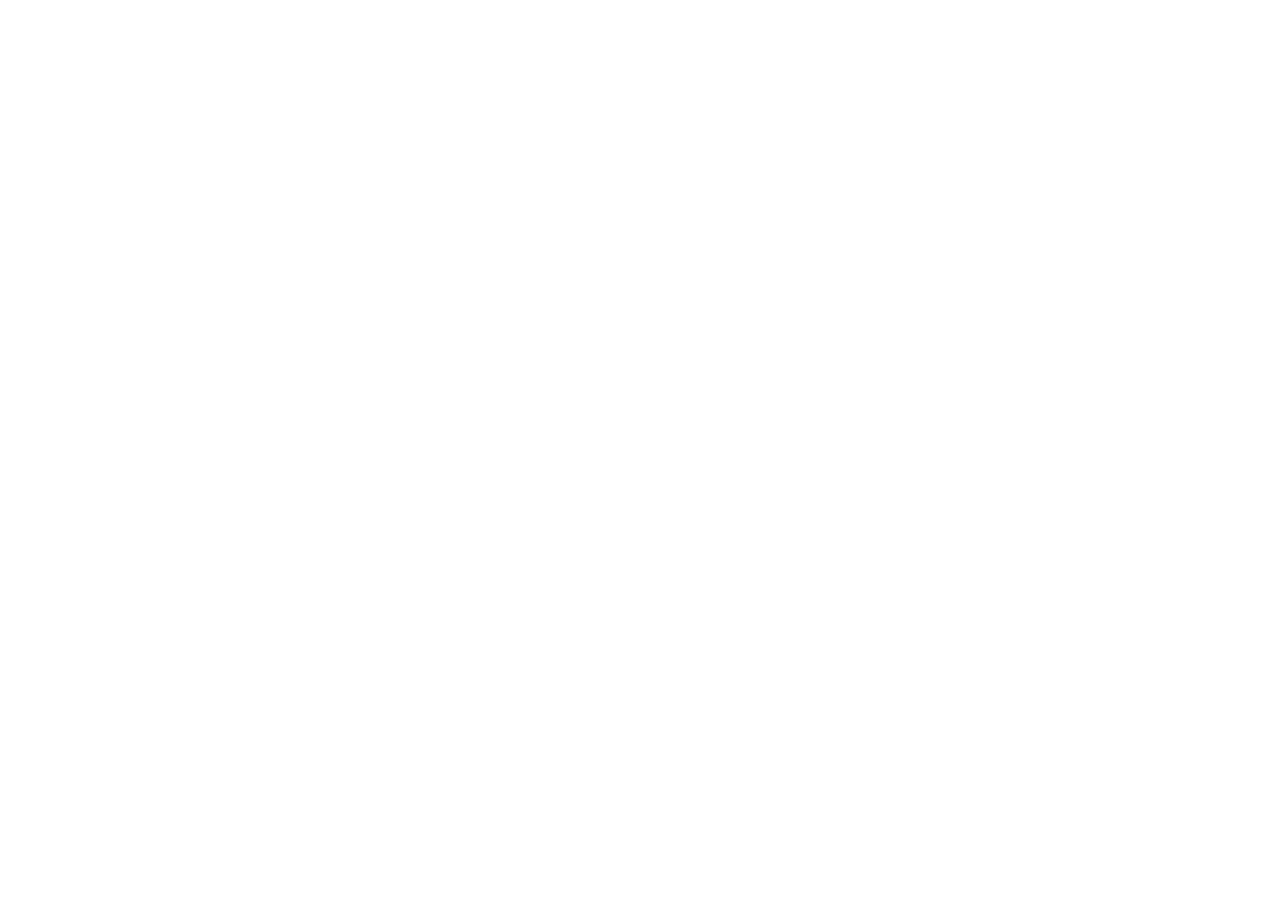
==== index.html @ 44c77409 "商品类型" ====
<!DOCTYPE html>
<html>

<head>
	<meta charset="UTF-8">
	<meta name="viewport" content="width=device-width, initial-scale=1.0">
	<meta http-equiv="X-UA-Compatible" content="ie=edge">
	<title>首页</title>
</head>

<body>
	
</body>
<script>

</script>

</html>
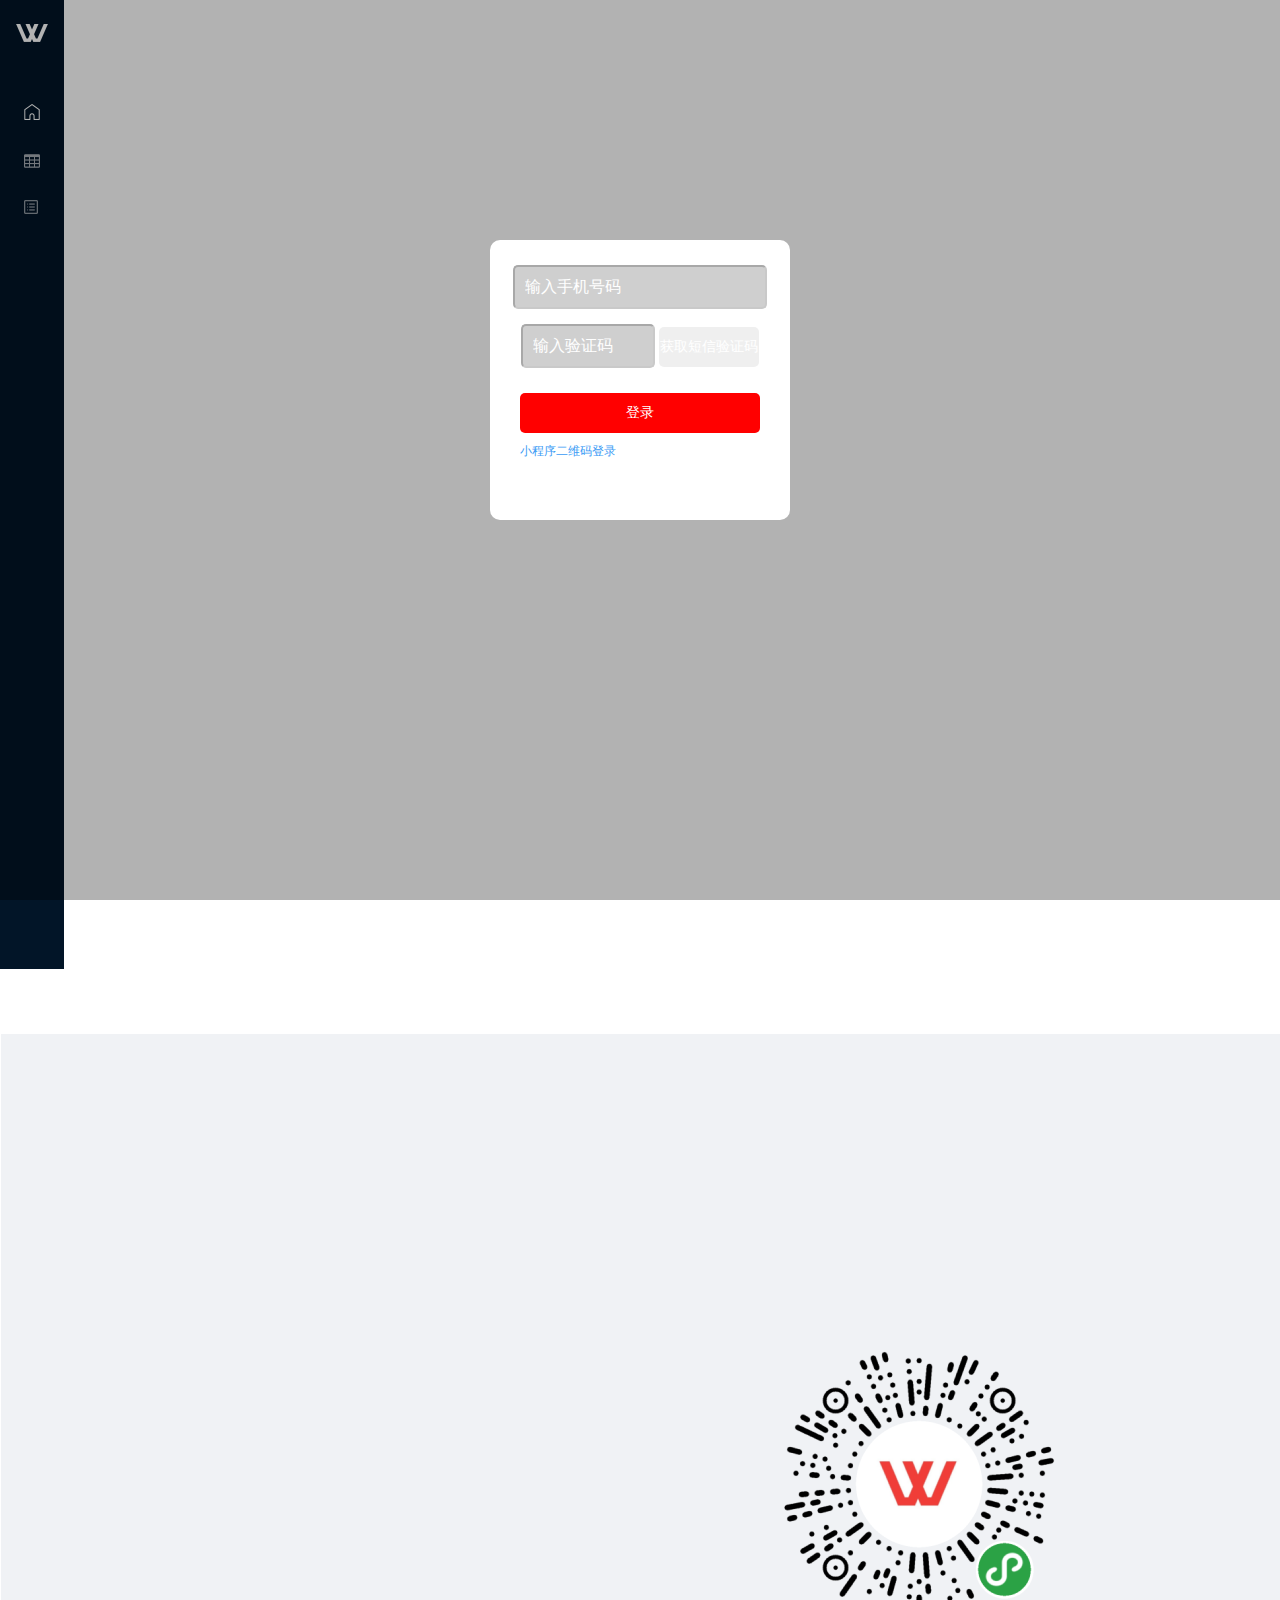
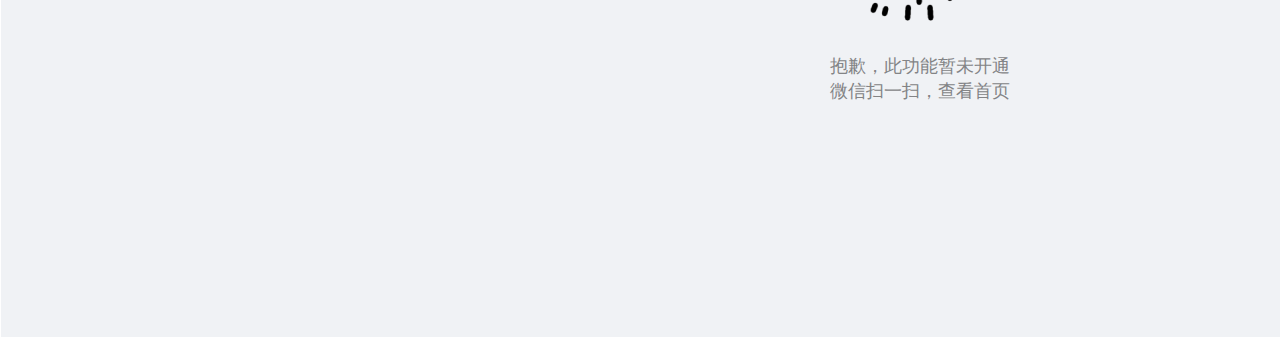
==== commit 9830b408: "pc" ====
--- a/index.html
+++ b/index.html
@@ -5,14 +5,96 @@
 	<meta charset="UTF-8">
 	<meta name="viewport" content="width=device-width, initial-scale=1.0">
 	<meta http-equiv="X-UA-Compatible" content="ie=edge">
-	<title>首页</title>
+	<title>登录</title>
+
+	<link rel="stylesheet" href="layui/css/layui.css" />
+	<link rel="stylesheet" href="css/Wshouye.css" />
+	<link rel="stylesheet" href="css/hone_login.css">
+
+
 </head>
 
 <body>
-	
+	<div class="Content">
+		<div class="pc_container">
+			<!-- 登录弹出 -->
+			<div class="pc_login_pop">
+				<!-- 手机号码登录 -->
+				<div class="pc_phone_login" id="phoneLogin">
+					<input class="pc_input" type="number" name="phone" placeholder="输入手机号码">
+					<text class="pc_red">手机号码有误，请重新输入。</text>
+					<input class="pc_input pc_input_code" type="number" name="phone"   placeholder="输入验证码">
+					<text></text>
+					<button class="pc_getcode" id="getCode">获取短信验证码</button>
+					<text class="pc_red">验证码有误，请重新输入。</text>
+					<button class="pc_login" id="login">登录</button>
+					<div class="pc_scan" id="scanCode" style="cursor: pointer">小程序二维码登录</div>
+				</div>
+				<!-- 小程序二维码登录 -->
+				<div class="pc_minicode_login" id="codeLogin">
+					<div id='qrcode'></div>
+					<text>请使用小程序中我的-扫一扫</text>
+					<!-- <img src="../img/erweima.png" alt="" style="width: 220px; height:220px"> -->
+				</div>
+			</div>
+		</div>
+		<!-- 进入登录遮罩 -->
+		<div class="zhezhao"></div>
+		<!--侧边栏开始-->
+		<div class="left_bar">
+			<img src="img/left_logo.png" class="left_logo" />
+			<img src="img/shouye.png" class="shouye" />
+			<img src="img/dingdan.png" class="dingdan" />
+			<img src="img/dingdanguanli.png" class="dingdanguanli">
+		</div>
+		<!-- 侧边栏结束 -->
+
+		<!-- 右侧主体开始 -->
+		<div class="zhuti">
+			<!-- 导航栏 -->
+			<div class="shouye_top">
+				<img src="img/shouyetouxiang.png" class="shouyetouxiang" style="width: 30px; height:30px;"/>
+				<div class="nicheng">用户昵称</div>
+				<div class="xiangxiazhankai"></div>
+
+			</div>
+			<!-- 主体 -->
+			<div class="shouyr_zhuti">
+				<img src="img/erweima.png" class="erweima" />
+				<div class="word1 word">抱歉，此功能暂未开通</div>
+				<div class="word2 word">微信扫一扫，查看首页</div>
+			</div>
+
+		</div>
+		<!-- 右边主体结束 -->
+		<!-- 悬浮框开始 -->
+		<div class="shouye_xuanfu">
+			<div class="shouye_show  show">
+				<p>&nbsp;&nbsp;&nbsp;&nbsp;首页</p>
+			</div>
+			<div class="dingdan_show  show">
+				<p>&nbsp;&nbsp;&nbsp;&nbsp;订单中心</p>
+			</div>
+			<div class="dingdanguanli_show  show">
+				<p>&nbsp;&nbsp;&nbsp;&nbsp;订单管理</p>
+			</div>
+		</div>
+		<!-- 悬浮框结束 -->
+		<!-- 退出登录开始-->
+		<div class="login_out">
+			<img src="img/loginout.png" class="pic_login_out">
+			<p id="login_out">退出账号</p>
+			<div id="sanjiao"></div>
+		</div>
+		<!-- 退出登录结束 -->
+	</div>
 </body>
-<script>
+<script src="bootstrap/js/jquery.min.js"></script>
+<script src="jquery.min.js"></script>
+<script src="js/Wshouye.js"></script>
 
-</script>
-
+<script src="js/hone_login.js"></script>
+<script src="js/qrcode.js"></script>
+<script src="js/login_out.js"></script>
+<script src="js/jQuery.md5(1).js"></script>
 </html>--- a/layui/css/layui.css
+++ b/layui/css/layui.css
@@ -0,0 +1,2 @@
+/** layui-v2.5.4 MIT License By https://www.layui.com */
+ .layui-inline,img{display:inline-block;vertical-align:middle}h1,h2,h3,h4,h5,h6{font-weight:400}.layui-edge,.layui-header,.layui-inline,.layui-main{position:relative}.layui-body,.layui-edge,.layui-elip{overflow:hidden}.layui-btn,.layui-edge,.layui-inline,img{vertical-align:middle}.layui-btn,.layui-disabled,.layui-icon,.layui-unselect{-moz-user-select:none;-webkit-user-select:none;-ms-user-select:none}.layui-elip,.layui-form-checkbox span,.layui-form-pane .layui-form-label{text-overflow:ellipsis;white-space:nowrap}.layui-breadcrumb,.layui-tree-btnGroup{visibility:hidden}blockquote,body,button,dd,div,dl,dt,form,h1,h2,h3,h4,h5,h6,input,li,ol,p,pre,td,textarea,th,ul{margin:0;padding:0;-webkit-tap-highlight-color:rgba(0,0,0,0)}a:active,a:hover{outline:0}img{border:none}li{list-style:none}table{border-collapse:collapse;border-spacing:0}h4,h5,h6{font-size:100%}button,input,optgroup,option,select,textarea{font-family:inherit;font-size:inherit;font-style:inherit;font-weight:inherit;outline:0}pre{white-space:pre-wrap;white-space:-moz-pre-wrap;white-space:-pre-wrap;white-space:-o-pre-wrap;word-wrap:break-word}body{line-height:24px;font:14px Helvetica Neue,Helvetica,PingFang SC,Tahoma,Arial,sans-serif}hr{height:1px;margin:10px 0;border:0;clear:both}a{color:#333;text-decoration:none}a:hover{color:#777}a cite{font-style:normal;*cursor:pointer}.layui-border-box,.layui-border-box *{box-sizing:border-box}.layui-box,.layui-box *{box-sizing:content-box}.layui-clear{clear:both;*zoom:1}.layui-clear:after{content:'\20';clear:both;*zoom:1;display:block;height:0}.layui-inline{*display:inline;*zoom:1}.layui-edge{display:inline-block;width:0;height:0;border-width:6px;border-style:dashed;border-color:transparent}.layui-edge-top{top:-4px;border-bottom-color:#999;border-bottom-style:solid}.layui-edge-right{border-left-color:#999;border-left-style:solid}.layui-edge-bottom{top:2px;border-top-color:#999;border-top-style:solid}.layui-edge-left{border-right-color:#999;border-right-style:solid}.layui-disabled,.layui-disabled:hover{color:#d2d2d2!important;cursor:not-allowed!important}.layui-circle{border-radius:100%}.layui-show{display:block!important}.layui-hide{display:none!important}@font-face{font-family:layui-icon;src:url(../font/iconfont.eot?v=250);src:url(../font/iconfont.eot?v=250#iefix) format('embedded-opentype'),url(../font/iconfont.woff2?v=250) format('woff2'),url(../font/iconfont.woff?v=250) format('woff'),url(../font/iconfont.ttf?v=250) format('truetype'),url(../font/iconfont.svg?v=250#layui-icon) format('svg')}.layui-icon{font-family:layui-icon!important;font-size:16px;font-style:normal;-webkit-font-smoothing:antialiased;-moz-osx-font-smoothing:grayscale}.layui-icon-reply-fill:before{content:"\e611"}.layui-icon-set-fill:before{content:"\e614"}.layui-icon-menu-fill:before{content:"\e60f"}.layui-icon-search:before{content:"\e615"}.layui-icon-share:before{content:"\e641"}.layui-icon-set-sm:before{content:"\e620"}.layui-icon-engine:before{content:"\e628"}.layui-icon-close:before{content:"\1006"}.layui-icon-close-fill:before{content:"\1007"}.layui-icon-chart-screen:before{content:"\e629"}.layui-icon-star:before{content:"\e600"}.layui-icon-circle-dot:before{content:"\e617"}.layui-icon-chat:before{content:"\e606"}.layui-icon-release:before{content:"\e609"}.layui-icon-list:before{content:"\e60a"}.layui-icon-chart:before{content:"\e62c"}.layui-icon-ok-circle:before{content:"\1005"}.layui-icon-layim-theme:before{content:"\e61b"}.layui-icon-table:before{content:"\e62d"}.layui-icon-right:before{content:"\e602"}.layui-icon-left:before{content:"\e603"}.layui-icon-cart-simple:before{content:"\e698"}.layui-icon-face-cry:before{content:"\e69c"}.layui-icon-face-smile:before{content:"\e6af"}.layui-icon-survey:before{content:"\e6b2"}.layui-icon-tree:before{content:"\e62e"}.layui-icon-upload-circle:before{content:"\e62f"}.layui-icon-add-circle:before{content:"\e61f"}.layui-icon-download-circle:before{content:"\e601"}.layui-icon-templeate-1:before{content:"\e630"}.layui-icon-util:before{content:"\e631"}.layui-icon-face-surprised:before{content:"\e664"}.layui-icon-edit:before{content:"\e642"}.layui-icon-speaker:before{content:"\e645"}.layui-icon-down:before{content:"\e61a"}.layui-icon-file:before{content:"\e621"}.layui-icon-layouts:before{content:"\e632"}.layui-icon-rate-half:before{content:"\e6c9"}.layui-icon-add-circle-fine:before{content:"\e608"}.layui-icon-prev-circle:before{content:"\e633"}.layui-icon-read:before{content:"\e705"}.layui-icon-404:before{content:"\e61c"}.layui-icon-carousel:before{content:"\e634"}.layui-icon-help:before{content:"\e607"}.layui-icon-code-circle:before{content:"\e635"}.layui-icon-water:before{content:"\e636"}.layui-icon-username:before{content:"\e66f"}.layui-icon-find-fill:before{content:"\e670"}.layui-icon-about:before{content:"\e60b"}.layui-icon-location:before{content:"\e715"}.layui-icon-up:before{content:"\e619"}.layui-icon-pause:before{content:"\e651"}.layui-icon-date:before{content:"\e637"}.layui-icon-layim-uploadfile:before{content:"\e61d"}.layui-icon-delete:before{content:"\e640"}.layui-icon-play:before{content:"\e652"}.layui-icon-top:before{content:"\e604"}.layui-icon-friends:before{content:"\e612"}.layui-icon-refresh-3:before{content:"\e9aa"}.layui-icon-ok:before{content:"\e605"}.layui-icon-layer:before{content:"\e638"}.layui-icon-face-smile-fine:before{content:"\e60c"}.layui-icon-dollar:before{content:"\e659"}.layui-icon-group:before{content:"\e613"}.layui-icon-layim-download:before{content:"\e61e"}.layui-icon-picture-fine:before{content:"\e60d"}.layui-icon-link:before{content:"\e64c"}.layui-icon-diamond:before{content:"\e735"}.layui-icon-log:before{content:"\e60e"}.layui-icon-rate-solid:before{content:"\e67a"}.layui-icon-fonts-del:before{content:"\e64f"}.layui-icon-unlink:before{content:"\e64d"}.layui-icon-fonts-clear:before{content:"\e639"}.layui-icon-triangle-r:before{content:"\e623"}.layui-icon-circle:before{content:"\e63f"}.layui-icon-radio:before{content:"\e643"}.layui-icon-align-center:before{content:"\e647"}.layui-icon-align-right:before{content:"\e648"}.layui-icon-align-left:before{content:"\e649"}.layui-icon-loading-1:before{content:"\e63e"}.layui-icon-return:before{content:"\e65c"}.layui-icon-fonts-strong:before{content:"\e62b"}.layui-icon-upload:before{content:"\e67c"}.layui-icon-dialogue:before{content:"\e63a"}.layui-icon-video:before{content:"\e6ed"}.layui-icon-headset:before{content:"\e6fc"}.layui-icon-cellphone-fine:before{content:"\e63b"}.layui-icon-add-1:before{content:"\e654"}.layui-icon-face-smile-b:before{content:"\e650"}.layui-icon-fonts-html:before{content:"\e64b"}.layui-icon-form:before{content:"\e63c"}.layui-icon-cart:before{content:"\e657"}.layui-icon-camera-fill:before{content:"\e65d"}.layui-icon-tabs:before{content:"\e62a"}.layui-icon-fonts-code:before{content:"\e64e"}.layui-icon-fire:before{content:"\e756"}.layui-icon-set:before{content:"\e716"}.layui-icon-fonts-u:before{content:"\e646"}.layui-icon-triangle-d:before{content:"\e625"}.layui-icon-tips:before{content:"\e702"}.layui-icon-picture:before{content:"\e64a"}.layui-icon-more-vertical:before{content:"\e671"}.layui-icon-flag:before{content:"\e66c"}.layui-icon-loading:before{content:"\e63d"}.layui-icon-fonts-i:before{content:"\e644"}.layui-icon-refresh-1:before{content:"\e666"}.layui-icon-rmb:before{content:"\e65e"}.layui-icon-home:before{content:"\e68e"}.layui-icon-user:before{content:"\e770"}.layui-icon-notice:before{content:"\e667"}.layui-icon-login-weibo:before{content:"\e675"}.layui-icon-voice:before{content:"\e688"}.layui-icon-upload-drag:before{content:"\e681"}.layui-icon-login-qq:before{content:"\e676"}.layui-icon-snowflake:before{content:"\e6b1"}.layui-icon-file-b:before{content:"\e655"}.layui-icon-template:before{content:"\e663"}.layui-icon-auz:before{content:"\e672"}.layui-icon-console:before{content:"\e665"}.layui-icon-app:before{content:"\e653"}.layui-icon-prev:before{content:"\e65a"}.layui-icon-website:before{content:"\e7ae"}.layui-icon-next:before{content:"\e65b"}.layui-icon-component:before{content:"\e857"}.layui-icon-more:before{content:"\e65f"}.layui-icon-login-wechat:before{content:"\e677"}.layui-icon-shrink-right:before{content:"\e668"}.layui-icon-spread-left:before{content:"\e66b"}.layui-icon-camera:before{content:"\e660"}.layui-icon-note:before{content:"\e66e"}.layui-icon-refresh:before{content:"\e669"}.layui-icon-female:before{content:"\e661"}.layui-icon-male:before{content:"\e662"}.layui-icon-password:before{content:"\e673"}.layui-icon-senior:before{content:"\e674"}.layui-icon-theme:before{content:"\e66a"}.layui-icon-tread:before{content:"\e6c5"}.layui-icon-praise:before{content:"\e6c6"}.layui-icon-star-fill:before{content:"\e658"}.layui-icon-rate:before{content:"\e67b"}.layui-icon-template-1:before{content:"\e656"}.layui-icon-vercode:before{content:"\e679"}.layui-icon-cellphone:before{content:"\e678"}.layui-icon-screen-full:before{content:"\e622"}.layui-icon-screen-restore:before{content:"\e758"}.layui-icon-cols:before{content:"\e610"}.layui-icon-export:before{content:"\e67d"}.layui-icon-print:before{content:"\e66d"}.layui-icon-slider:before{content:"\e714"}.layui-icon-addition:before{content:"\e624"}.layui-icon-subtraction:before{content:"\e67e"}.layui-icon-service:before{content:"\e626"}.layui-icon-transfer:before{content:"\e691"}.layui-main{width:1140px;margin:0 auto}.layui-header{z-index:1000;height:60px}.layui-header a:hover{transition:all .5s;-webkit-transition:all .5s}.layui-side{position:fixed;left:0;top:0;bottom:0;z-index:999;width:200px;overflow-x:hidden}.layui-side-scroll{position:relative;width:220px;height:100%;overflow-x:hidden}.layui-body{position:absolute;left:200px;right:0;top:0;bottom:0;z-index:998;width:auto;overflow-y:auto;box-sizing:border-box}.layui-layout-body{overflow:hidden}.layui-layout-admin .layui-header{background-color:#23262E}.layui-layout-admin .layui-side{top:60px;width:200px;overflow-x:hidden}.layui-layout-admin .layui-body{position:fixed;top:60px;bottom:44px}.layui-layout-admin .layui-main{width:auto;margin:0 15px}.layui-layout-admin .layui-footer{position:fixed;left:200px;right:0;bottom:0;height:44px;line-height:44px;padding:0 15px;background-color:#eee}.layui-layout-admin .layui-logo{position:absolute;left:0;top:0;width:200px;height:100%;line-height:60px;text-align:center;color:#009688;font-size:16px}.layui-layout-admin .layui-header .layui-nav{background:0 0}.layui-layout-left{position:absolute!important;left:200px;top:0}.layui-layout-right{position:absolute!important;right:0;top:0}.layui-container{position:relative;margin:0 auto;padding:0 15px;box-sizing:border-box}.layui-fluid{position:relative;margin:0 auto;padding:0 15px}.layui-row:after,.layui-row:before{content:'';display:block;clear:both}.layui-col-lg1,.layui-col-lg10,.layui-col-lg11,.layui-col-lg12,.layui-col-lg2,.layui-col-lg3,.layui-col-lg4,.layui-col-lg5,.layui-col-lg6,.layui-col-lg7,.layui-col-lg8,.layui-col-lg9,.layui-col-md1,.layui-col-md10,.layui-col-md11,.layui-col-md12,.layui-col-md2,.layui-col-md3,.layui-col-md4,.layui-col-md5,.layui-col-md6,.layui-col-md7,.layui-col-md8,.layui-col-md9,.layui-col-sm1,.layui-col-sm10,.layui-col-sm11,.layui-col-sm12,.layui-col-sm2,.layui-col-sm3,.layui-col-sm4,.layui-col-sm5,.layui-col-sm6,.layui-col-sm7,.layui-col-sm8,.layui-col-sm9,.layui-col-xs1,.layui-col-xs10,.layui-col-xs11,.layui-col-xs12,.layui-col-xs2,.layui-col-xs3,.layui-col-xs4,.layui-col-xs5,.layui-col-xs6,.layui-col-xs7,.layui-col-xs8,.layui-col-xs9{position:relative;display:block;box-sizing:border-box}.layui-col-xs1,.layui-col-xs10,.layui-col-xs11,.layui-col-xs12,.layui-col-xs2,.layui-col-xs3,.layui-col-xs4,.layui-col-xs5,.layui-col-xs6,.layui-col-xs7,.layui-col-xs8,.layui-col-xs9{float:left}.layui-col-xs1{width:8.33333333%}.layui-col-xs2{width:16.66666667%}.layui-col-xs3{width:25%}.layui-col-xs4{width:33.33333333%}.layui-col-xs5{width:41.66666667%}.layui-col-xs6{width:50%}.layui-col-xs7{width:58.33333333%}.layui-col-xs8{width:66.66666667%}.layui-col-xs9{width:75%}.layui-col-xs10{width:83.33333333%}.layui-col-xs11{width:91.66666667%}.layui-col-xs12{width:100%}.layui-col-xs-offset1{margin-left:8.33333333%}.layui-col-xs-offset2{margin-left:16.66666667%}.layui-col-xs-offset3{margin-left:25%}.layui-col-xs-offset4{margin-left:33.33333333%}.layui-col-xs-offset5{margin-left:41.66666667%}.layui-col-xs-offset6{margin-left:50%}.layui-col-xs-offset7{margin-left:58.33333333%}.layui-col-xs-offset8{margin-left:66.66666667%}.layui-col-xs-offset9{margin-left:75%}.layui-col-xs-offset10{margin-left:83.33333333%}.layui-col-xs-offset11{margin-left:91.66666667%}.layui-col-xs-offset12{margin-left:100%}@media screen and (max-width:768px){.layui-hide-xs{display:none!important}.layui-show-xs-block{display:block!important}.layui-show-xs-inline{display:inline!important}.layui-show-xs-inline-block{display:inline-block!important}}@media screen and (min-width:768px){.layui-container{width:750px}.layui-hide-sm{display:none!important}.layui-show-sm-block{display:block!important}.layui-show-sm-inline{display:inline!important}.layui-show-sm-inline-block{display:inline-block!important}.layui-col-sm1,.layui-col-sm10,.layui-col-sm11,.layui-col-sm12,.layui-col-sm2,.layui-col-sm3,.layui-col-sm4,.layui-col-sm5,.layui-col-sm6,.layui-col-sm7,.layui-col-sm8,.layui-col-sm9{float:left}.layui-col-sm1{width:8.33333333%}.layui-col-sm2{width:16.66666667%}.layui-col-sm3{width:25%}.layui-col-sm4{width:33.33333333%}.layui-col-sm5{width:41.66666667%}.layui-col-sm6{width:50%}.layui-col-sm7{width:58.33333333%}.layui-col-sm8{width:66.66666667%}.layui-col-sm9{width:75%}.layui-col-sm10{width:83.33333333%}.layui-col-sm11{width:91.66666667%}.layui-col-sm12{width:100%}.layui-col-sm-offset1{margin-left:8.33333333%}.layui-col-sm-offset2{margin-left:16.66666667%}.layui-col-sm-offset3{margin-left:25%}.layui-col-sm-offset4{margin-left:33.33333333%}.layui-col-sm-offset5{margin-left:41.66666667%}.layui-col-sm-offset6{margin-left:50%}.layui-col-sm-offset7{margin-left:58.33333333%}.layui-col-sm-offset8{margin-left:66.66666667%}.layui-col-sm-offset9{margin-left:75%}.layui-col-sm-offset10{margin-left:83.33333333%}.layui-col-sm-offset11{margin-left:91.66666667%}.layui-col-sm-offset12{margin-left:100%}}@media screen and (min-width:992px){.layui-container{width:970px}.layui-hide-md{display:none!important}.layui-show-md-block{display:block!important}.layui-show-md-inline{display:inline!important}.layui-show-md-inline-block{display:inline-block!important}.layui-col-md1,.layui-col-md10,.layui-col-md11,.layui-col-md12,.layui-col-md2,.layui-col-md3,.layui-col-md4,.layui-col-md5,.layui-col-md6,.layui-col-md7,.layui-col-md8,.layui-col-md9{float:left}.layui-col-md1{width:8.33333333%}.layui-col-md2{width:16.66666667%}.layui-col-md3{width:25%}.layui-col-md4{width:33.33333333%}.layui-col-md5{width:41.66666667%}.layui-col-md6{width:50%}.layui-col-md7{width:58.33333333%}.layui-col-md8{width:66.66666667%}.layui-col-md9{width:75%}.layui-col-md10{width:83.33333333%}.layui-col-md11{width:91.66666667%}.layui-col-md12{width:100%}.layui-col-md-offset1{margin-left:8.33333333%}.layui-col-md-offset2{margin-left:16.66666667%}.layui-col-md-offset3{margin-left:25%}.layui-col-md-offset4{margin-left:33.33333333%}.layui-col-md-offset5{margin-left:41.66666667%}.layui-col-md-offset6{margin-left:50%}.layui-col-md-offset7{margin-left:58.33333333%}.layui-col-md-offset8{margin-left:66.66666667%}.layui-col-md-offset9{margin-left:75%}.layui-col-md-offset10{margin-left:83.33333333%}.layui-col-md-offset11{margin-left:91.66666667%}.layui-col-md-offset12{margin-left:100%}}@media screen and (min-width:1200px){.layui-container{width:1170px}.layui-hide-lg{display:none!important}.layui-show-lg-block{display:block!important}.layui-show-lg-inline{display:inline!important}.layui-show-lg-inline-block{display:inline-block!important}.layui-col-lg1,.layui-col-lg10,.layui-col-lg11,.layui-col-lg12,.layui-col-lg2,.layui-col-lg3,.layui-col-lg4,.layui-col-lg5,.layui-col-lg6,.layui-col-lg7,.layui-col-lg8,.layui-col-lg9{float:left}.layui-col-lg1{width:8.33333333%}.layui-col-lg2{width:16.66666667%}.layui-col-lg3{width:25%}.layui-col-lg4{width:33.33333333%}.layui-col-lg5{width:41.66666667%}.layui-col-lg6{width:50%}.layui-col-lg7{width:58.33333333%}.layui-col-lg8{width:66.66666667%}.layui-col-lg9{width:75%}.layui-col-lg10{width:83.33333333%}.layui-col-lg11{width:91.66666667%}.layui-col-lg12{width:100%}.layui-col-lg-offset1{margin-left:8.33333333%}.layui-col-lg-offset2{margin-left:16.66666667%}.layui-col-lg-offset3{margin-left:25%}.layui-col-lg-offset4{margin-left:33.33333333%}.layui-col-lg-offset5{margin-left:41.66666667%}.layui-col-lg-offset6{margin-left:50%}.layui-col-lg-offset7{margin-left:58.33333333%}.layui-col-lg-offset8{margin-left:66.66666667%}.layui-col-lg-offset9{margin-left:75%}.layui-col-lg-offset10{margin-left:83.33333333%}.layui-col-lg-offset11{margin-left:91.66666667%}.layui-col-lg-offset12{margin-left:100%}}.layui-col-space1{margin:-.5px}.layui-col-space1>*{padding:.5px}.layui-col-space3{margin:-1.5px}.layui-col-space3>*{padding:1.5px}.layui-col-space5{margin:-2.5px}.layui-col-space5>*{padding:2.5px}.layui-col-space8{margin:-3.5px}.layui-col-space8>*{padding:3.5px}.layui-col-space10{margin:-5px}.layui-col-space10>*{padding:5px}.layui-col-space12{margin:-6px}.layui-col-space12>*{padding:6px}.layui-col-space15{margin:-7.5px}.layui-col-space15>*{padding:7.5px}.layui-col-space18{margin:-9px}.layui-col-space18>*{padding:9px}.layui-col-space20{margin:-10px}.layui-col-space20>*{padding:10px}.layui-col-space22{margin:-11px}.layui-col-space22>*{padding:11px}.layui-col-space25{margin:-12.5px}.layui-col-space25>*{padding:12.5px}.layui-col-space30{margin:-15px}.layui-col-space30>*{padding:15px}.layui-btn,.layui-input,.layui-select,.layui-textarea,.layui-upload-button{outline:0;-webkit-appearance:none;transition:all .3s;-webkit-transition:all .3s;box-sizing:border-box}.layui-elem-quote{margin-bottom:10px;padding:15px;line-height:22px;border-left:5px solid #009688;border-radius:0 2px 2px 0;background-color:#f2f2f2}.layui-quote-nm{border-style:solid;border-width:1px 1px 1px 5px;background:0 0}.layui-elem-field{margin-bottom:10px;padding:0;border-width:1px;border-style:solid}.layui-elem-field legend{margin-left:20px;padding:0 10px;font-size:20px;font-weight:300}.layui-field-title{margin:10px 0 20px;border-width:1px 0 0}.layui-field-box{padding:10px 15px}.layui-field-title .layui-field-box{padding:10px 0}.layui-progress{position:relative;height:6px;border-radius:20px;background-color:#e2e2e2}.layui-progress-bar{position:absolute;left:0;top:0;width:0;max-width:100%;height:6px;border-radius:20px;text-align:right;background-color:#5FB878;transition:all .3s;-webkit-transition:all .3s}.layui-progress-big,.layui-progress-big .layui-progress-bar{height:18px;line-height:18px}.layui-progress-text{position:relative;top:-20px;line-height:18px;font-size:12px;color:#666}.layui-progress-big .layui-progress-text{position:static;padding:0 10px;color:#fff}.layui-collapse{border-width:1px;border-style:solid;border-radius:2px}.layui-colla-content,.layui-colla-item{border-top-width:1px;border-top-style:solid}.layui-colla-item:first-child{border-top:none}.layui-colla-title{position:relative;height:42px;line-height:42px;padding:0 15px 0 35px;color:#333;background-color:#f2f2f2;cursor:pointer;font-size:14px;overflow:hidden}.layui-colla-content{display:none;padding:10px 15px;line-height:22px;color:#666}.layui-colla-icon{position:absolute;left:15px;top:0;font-size:14px}.layui-card{margin-bottom:15px;border-radius:2px;background-color:#fff;box-shadow:0 1px 2px 0 rgba(0,0,0,.05)}.layui-card:last-child{margin-bottom:0}.layui-card-header{position:relative;height:42px;line-height:42px;padding:0 15px;border-bottom:1px solid #f6f6f6;color:#333;border-radius:2px 2px 0 0;font-size:14px}.layui-bg-black,.layui-bg-blue,.layui-bg-cyan,.layui-bg-green,.layui-bg-orange,.layui-bg-red{color:#fff!important}.layui-card-body{position:relative;padding:10px 15px;line-height:24px}.layui-card-body[pad15]{padding:15px}.layui-card-body[pad20]{padding:20px}.layui-card-body .layui-table{margin:5px 0}.layui-card .layui-tab{margin:0}.layui-panel-window{position:relative;padding:15px;border-radius:0;border-top:5px solid #E6E6E6;background-color:#fff}.layui-auxiliar-moving{position:fixed;left:0;right:0;top:0;bottom:0;width:100%;height:100%;background:0 0;z-index:9999999999}.layui-form-label,.layui-form-mid,.layui-form-select,.layui-input-block,.layui-input-inline,.layui-textarea{position:relative}.layui-bg-red{background-color:#FF5722!important}.layui-bg-orange{background-color:#FFB800!important}.layui-bg-green{background-color:#009688!important}.layui-bg-cyan{background-color:#2F4056!important}.layui-bg-blue{background-color:#1E9FFF!important}.layui-bg-black{background-color:#393D49!important}.layui-bg-gray{background-color:#eee!important;color:#666!important}.layui-badge-rim,.layui-colla-content,.layui-colla-item,.layui-collapse,.layui-elem-field,.layui-form-pane .layui-form-item[pane],.layui-form-pane .layui-form-label,.layui-input,.layui-layedit,.layui-layedit-tool,.layui-quote-nm,.layui-select,.layui-tab-bar,.layui-tab-card,.layui-tab-title,.layui-tab-title .layui-this:after,.layui-textarea{border-color:#e6e6e6}.layui-timeline-item:before,hr{background-color:#e6e6e6}.layui-text{line-height:22px;font-size:14px;color:#666}.layui-text h1,.layui-text h2,.layui-text h3{font-weight:500;color:#333}.layui-text h1{font-size:30px}.layui-text h2{font-size:24px}.layui-text h3{font-size:18px}.layui-text a:not(.layui-btn){color:#01AAED}.layui-text a:not(.layui-btn):hover{text-decoration:underline}.layui-text ul{padding:5px 0 5px 15px}.layui-text ul li{margin-top:5px;list-style-type:disc}.layui-text em,.layui-word-aux{color:#999!important;padding:0 5px!important}.layui-btn{display:inline-block;height:38px;line-height:38px;padding:0 18px;background-color:#009688;color:#fff;white-space:nowrap;text-align:center;font-size:14px;border:none;border-radius:2px;cursor:pointer}.layui-btn:hover{opacity:.8;filter:alpha(opacity=80);color:#fff}.layui-btn:active{opacity:1;filter:alpha(opacity=100)}.layui-btn+.layui-btn{margin-left:10px}.layui-btn-container{font-size:0}.layui-btn-container .layui-btn{margin-right:10px;margin-bottom:10px}.layui-btn-container .layui-btn+.layui-btn{margin-left:0}.layui-table .layui-btn-container .layui-btn{margin-bottom:9px}.layui-btn-radius{border-radius:100px}.layui-btn .layui-icon{margin-right:3px;font-size:18px;vertical-align:bottom;vertical-align:middle\9}.layui-btn-primary{border:1px solid #C9C9C9;background-color:#fff;color:#555}.layui-btn-primary:hover{border-color:#009688;color:#333}.layui-btn-normal{background-color:#1E9FFF}.layui-btn-warm{background-color:#FFB800}.layui-btn-danger{background-color:#FF5722}.layui-btn-checked{background-color:#5FB878}.layui-btn-disabled,.layui-btn-disabled:active,.layui-btn-disabled:hover{border:1px solid #e6e6e6;background-color:#FBFBFB;color:#C9C9C9;cursor:not-allowed;opacity:1}.layui-btn-lg{height:44px;line-height:44px;padding:0 25px;font-size:16px}.layui-btn-sm{height:30px;line-height:30px;padding:0 10px;font-size:12px}.layui-btn-sm i{font-size:16px!important}.layui-btn-xs{height:22px;line-height:22px;padding:0 5px;font-size:12px}.layui-btn-xs i{font-size:14px!important}.layui-btn-group{display:inline-block;vertical-align:middle;font-size:0}.layui-btn-group .layui-btn{margin-left:0!important;margin-right:0!important;border-left:1px solid rgba(255,255,255,.5);border-radius:0}.layui-btn-group .layui-btn-primary{border-left:none}.layui-btn-group .layui-btn-primary:hover{border-color:#C9C9C9;color:#009688}.layui-btn-group .layui-btn:first-child{border-left:none;border-radius:2px 0 0 2px}.layui-btn-group .layui-btn-primary:first-child{border-left:1px solid #c9c9c9}.layui-btn-group .layui-btn:last-child{border-radius:0 2px 2px 0}.layui-btn-group .layui-btn+.layui-btn{margin-left:0}.layui-btn-group+.layui-btn-group{margin-left:10px}.layui-btn-fluid{width:100%}.layui-input,.layui-select,.layui-textarea{height:38px;line-height:1.3;line-height:38px\9;border-width:1px;border-style:solid;background-color:#fff;border-radius:2px}.layui-input::-webkit-input-placeholder,.layui-select::-webkit-input-placeholder,.layui-textarea::-webkit-input-placeholder{line-height:1.3}.layui-input,.layui-textarea{display:block;width:100%;padding-left:10px}.layui-input:hover,.layui-textarea:hover{border-color:#D2D2D2!important}.layui-input:focus,.layui-textarea:focus{border-color:#C9C9C9!important}.layui-textarea{min-height:100px;height:auto;line-height:20px;padding:6px 10px;resize:vertical}.layui-select{padding:0 10px}.layui-form input[type=checkbox],.layui-form input[type=radio],.layui-form select{display:none}.layui-form [lay-ignore]{display:initial}.layui-form-item{margin-bottom:15px;clear:both;*zoom:1}.layui-form-item:after{content:'\20';clear:both;*zoom:1;display:block;height:0}.layui-form-label{float:left;display:block;padding:9px 15px;width:80px;font-weight:400;line-height:20px;text-align:right}.layui-form-label-col{display:block;float:none;padding:9px 0;line-height:20px;text-align:left}.layui-form-item .layui-inline{margin-bottom:5px;margin-right:10px}.layui-input-block{margin-left:110px;min-height:36px}.layui-input-inline{display:inline-block;vertical-align:middle}.layui-form-item .layui-input-inline{float:left;width:190px;margin-right:10px}.layui-form-text .layui-input-inline{width:auto}.layui-form-mid{float:left;display:block;padding:9px 0!important;line-height:20px;margin-right:10px}.layui-form-danger+.layui-form-select .layui-input,.layui-form-danger:focus{border-color:#FF5722!important}.layui-form-select .layui-input{padding-right:30px;cursor:pointer}.layui-form-select .layui-edge{position:absolute;right:10px;top:50%;margin-top:-3px;cursor:pointer;border-width:6px;border-top-color:#c2c2c2;border-top-style:solid;transition:all .3s;-webkit-transition:all .3s}.layui-form-select dl{display:none;position:absolute;left:0;top:42px;padding:5px 0;z-index:899;min-width:100%;border:1px solid #d2d2d2;max-height:300px;overflow-y:auto;background-color:#fff;border-radius:2px;box-shadow:0 2px 4px rgba(0,0,0,.12);box-sizing:border-box}.layui-form-select dl dd,.layui-form-select dl dt{padding:0 10px;line-height:36px;white-space:nowrap;overflow:hidden;text-overflow:ellipsis}.layui-form-select dl dt{font-size:12px;color:#999}.layui-form-select dl dd{cursor:pointer}.layui-form-select dl dd:hover{background-color:#f2f2f2;-webkit-transition:.5s all;transition:.5s all}.layui-form-select .layui-select-group dd{padding-left:20px}.layui-form-select dl dd.layui-select-tips{padding-left:10px!important;color:#999}.layui-form-select dl dd.layui-this{background-color:#5FB878;color:#fff}.layui-form-checkbox,.layui-form-select dl dd.layui-disabled{background-color:#fff}.layui-form-selected dl{display:block}.layui-form-checkbox,.layui-form-checkbox *,.layui-form-switch{display:inline-block;vertical-align:middle}.layui-form-selected .layui-edge{margin-top:-9px;-webkit-transform:rotate(180deg);transform:rotate(180deg);margin-top:-3px\9}:root .layui-form-selected .layui-edge{margin-top:-9px\0/IE9}.layui-form-selectup dl{top:auto;bottom:42px}.layui-select-none{margin:5px 0;text-align:center;color:#999}.layui-select-disabled .layui-disabled{border-color:#eee!important}.layui-select-disabled .layui-edge{border-top-color:#d2d2d2}.layui-form-checkbox{position:relative;height:30px;line-height:30px;margin-right:10px;padding-right:30px;cursor:pointer;font-size:0;-webkit-transition:.1s linear;transition:.1s linear;box-sizing:border-box}.layui-form-checkbox span{padding:0 10px;height:100%;font-size:14px;border-radius:2px 0 0 2px;background-color:#d2d2d2;color:#fff;overflow:hidden}.layui-form-checkbox:hover span{background-color:#c2c2c2}.layui-form-checkbox i{position:absolute;right:0;top:0;width:30px;height:28px;border:1px solid #d2d2d2;border-left:none;border-radius:0 2px 2px 0;color:#fff;font-size:20px;text-align:center}.layui-form-checkbox:hover i{border-color:#c2c2c2;color:#c2c2c2}.layui-form-checked,.layui-form-checked:hover{border-color:#5FB878}.layui-form-checked span,.layui-form-checked:hover span{background-color:#5FB878}.layui-form-checked i,.layui-form-checked:hover i{color:#5FB878}.layui-form-item .layui-form-checkbox{margin-top:4px}.layui-form-checkbox[lay-skin=primary]{height:auto!important;line-height:normal!important;min-width:18px;min-height:18px;border:none!important;margin-right:0;padding-left:28px;padding-right:0;background:0 0}.layui-form-checkbox[lay-skin=primary] span{padding-left:0;padding-right:15px;line-height:18px;background:0 0;color:#666}.layui-form-checkbox[lay-skin=primary] i{right:auto;left:0;width:16px;height:16px;line-height:16px;border:1px solid #d2d2d2;font-size:12px;border-radius:2px;background-color:#fff;-webkit-transition:.1s linear;transition:.1s linear}.layui-form-checkbox[lay-skin=primary]:hover i{border-color:#5FB878;color:#fff}.layui-form-checked[lay-skin=primary] i{border-color:#5FB878!important;background-color:#5FB878;color:#fff}.layui-checkbox-disbaled[lay-skin=primary] span{background:0 0!important;color:#c2c2c2}.layui-checkbox-disbaled[lay-skin=primary]:hover i{border-color:#d2d2d2}.layui-form-item .layui-form-checkbox[lay-skin=primary]{margin-top:10px}.layui-form-switch{position:relative;height:22px;line-height:22px;min-width:35px;padding:0 5px;margin-top:8px;border:1px solid #d2d2d2;border-radius:20px;cursor:pointer;background-color:#fff;-webkit-transition:.1s linear;transition:.1s linear}.layui-form-switch i{position:absolute;left:5px;top:3px;width:16px;height:16px;border-radius:20px;background-color:#d2d2d2;-webkit-transition:.1s linear;transition:.1s linear}.layui-form-switch em{position:relative;top:0;width:25px;margin-left:21px;padding:0!important;text-align:center!important;color:#999!important;font-style:normal!important;font-size:12px}.layui-form-onswitch{border-color:#5FB878;background-color:#5FB878}.layui-checkbox-disbaled,.layui-checkbox-disbaled i{border-color:#e2e2e2!important}.layui-form-onswitch i{left:100%;margin-left:-21px;background-color:#fff}.layui-form-onswitch em{margin-left:5px;margin-right:21px;color:#fff!important}.layui-checkbox-disbaled span{background-color:#e2e2e2!important}.layui-checkbox-disbaled:hover i{color:#fff!important}[lay-radio]{display:none}.layui-form-radio,.layui-form-radio *{display:inline-block;vertical-align:middle}.layui-form-radio{line-height:28px;margin:6px 10px 0 0;padding-right:10px;cursor:pointer;font-size:0}.layui-form-radio *{font-size:14px}.layui-form-radio>i{margin-right:8px;font-size:22px;color:#c2c2c2}.layui-form-radio>i:hover,.layui-form-radioed>i{color:#5FB878}.layui-radio-disbaled>i{color:#e2e2e2!important}.layui-form-pane .layui-form-label{width:110px;padding:8px 15px;height:38px;line-height:20px;border-width:1px;border-style:solid;border-radius:2px 0 0 2px;text-align:center;background-color:#FBFBFB;overflow:hidden;box-sizing:border-box}.layui-form-pane .layui-input-inline{margin-left:-1px}.layui-form-pane .layui-input-block{margin-left:110px;left:-1px}.layui-form-pane .layui-input{border-radius:0 2px 2px 0}.layui-form-pane .layui-form-text .layui-form-label{float:none;width:100%;border-radius:2px;box-sizing:border-box;text-align:left}.layui-form-pane .layui-form-text .layui-input-inline{display:block;margin:0;top:-1px;clear:both}.layui-form-pane .layui-form-text .layui-input-block{margin:0;left:0;top:-1px}.layui-form-pane .layui-form-text .layui-textarea{min-height:100px;border-radius:0 0 2px 2px}.layui-form-pane .layui-form-checkbox{margin:4px 0 4px 10px}.layui-form-pane .layui-form-radio,.layui-form-pane .layui-form-switch{margin-top:6px;margin-left:10px}.layui-form-pane .layui-form-item[pane]{position:relative;border-width:1px;border-style:solid}.layui-form-pane .layui-form-item[pane] .layui-form-label{position:absolute;left:0;top:0;height:100%;border-width:0 1px 0 0}.layui-form-pane .layui-form-item[pane] .layui-input-inline{margin-left:110px}@media screen and (max-width:450px){.layui-form-item .layui-form-label{text-overflow:ellipsis;overflow:hidden;white-space:nowrap}.layui-form-item .layui-inline{display:block;margin-right:0;margin-bottom:20px;clear:both}.layui-form-item .layui-inline:after{content:'\20';clear:both;display:block;height:0}.layui-form-item .layui-input-inline{display:block;float:none;left:-3px;width:auto;margin:0 0 10px 112px}.layui-form-item .layui-input-inline+.layui-form-mid{margin-left:110px;top:-5px;padding:0}.layui-form-item .layui-form-checkbox{margin-right:5px;margin-bottom:5px}}.layui-layedit{border-width:1px;border-style:solid;border-radius:2px}.layui-layedit-tool{padding:3px 5px;border-bottom-width:1px;border-bottom-style:solid;font-size:0}.layedit-tool-fixed{position:fixed;top:0;border-top:1px solid #e2e2e2}.layui-layedit-tool .layedit-tool-mid,.layui-layedit-tool .layui-icon{display:inline-block;vertical-align:middle;text-align:center;font-size:14px}.layui-layedit-tool .layui-icon{position:relative;width:32px;height:30px;line-height:30px;margin:3px 5px;color:#777;cursor:pointer;border-radius:2px}.layui-layedit-tool .layui-icon:hover{color:#393D49}.layui-layedit-tool .layui-icon:active{color:#000}.layui-layedit-tool .layedit-tool-active{background-color:#e2e2e2;color:#000}.layui-layedit-tool .layui-disabled,.layui-layedit-tool .layui-disabled:hover{color:#d2d2d2;cursor:not-allowed}.layui-layedit-tool .layedit-tool-mid{width:1px;height:18px;margin:0 10px;background-color:#d2d2d2}.layedit-tool-html{width:50px!important;font-size:30px!important}.layedit-tool-b,.layedit-tool-code,.layedit-tool-help{font-size:16px!important}.layedit-tool-d,.layedit-tool-face,.layedit-tool-image,.layedit-tool-unlink{font-size:18px!important}.layedit-tool-image input{position:absolute;font-size:0;left:0;top:0;width:100%;height:100%;opacity:.01;filter:Alpha(opacity=1);cursor:pointer}.layui-layedit-iframe iframe{display:block;width:100%}#LAY_layedit_code{overflow:hidden}.layui-laypage{display:inline-block;*display:inline;*zoom:1;vertical-align:middle;margin:10px 0;font-size:0}.layui-laypage>a:first-child,.layui-laypage>a:first-child em{border-radius:2px 0 0 2px}.layui-laypage>a:last-child,.layui-laypage>a:last-child em{border-radius:0 2px 2px 0}.layui-laypage>:first-child{margin-left:0!important}.layui-laypage>:last-child{margin-right:0!important}.layui-laypage a,.layui-laypage button,.layui-laypage input,.layui-laypage select,.layui-laypage span{border:1px solid #e2e2e2}.layui-laypage a,.layui-laypage span{display:inline-block;*display:inline;*zoom:1;vertical-align:middle;padding:0 15px;height:28px;line-height:28px;margin:0 -1px 5px 0;background-color:#fff;color:#333;font-size:12px}.layui-flow-more a *,.layui-laypage input,.layui-table-view select[lay-ignore]{display:inline-block}.layui-laypage a:hover{color:#009688}.layui-laypage em{font-style:normal}.layui-laypage .layui-laypage-spr{color:#999;font-weight:700}.layui-laypage a{text-decoration:none}.layui-laypage .layui-laypage-curr{position:relative}.layui-laypage .layui-laypage-curr em{position:relative;color:#fff}.layui-laypage .layui-laypage-curr .layui-laypage-em{position:absolute;left:-1px;top:-1px;padding:1px;width:100%;height:100%;background-color:#009688}.layui-laypage-em{border-radius:2px}.layui-laypage-next em,.layui-laypage-prev em{font-family:Sim sun;font-size:16px}.layui-laypage .layui-laypage-count,.layui-laypage .layui-laypage-limits,.layui-laypage .layui-laypage-refresh,.layui-laypage .layui-laypage-skip{margin-left:10px;margin-right:10px;padding:0;border:none}.layui-laypage .layui-laypage-limits,.layui-laypage .layui-laypage-refresh{vertical-align:top}.layui-laypage .layui-laypage-refresh i{font-size:18px;cursor:pointer}.layui-laypage select{height:22px;padding:3px;border-radius:2px;cursor:pointer}.layui-laypage .layui-laypage-skip{height:30px;line-height:30px;color:#999}.layui-laypage button,.layui-laypage input{height:30px;line-height:30px;border-radius:2px;vertical-align:top;background-color:#fff;box-sizing:border-box}.layui-laypage input{width:40px;margin:0 10px;padding:0 3px;text-align:center}.layui-laypage input:focus,.layui-laypage select:focus{border-color:#009688!important}.layui-laypage button{margin-left:10px;padding:0 10px;cursor:pointer}.layui-table,.layui-table-view{margin:10px 0}.layui-flow-more{margin:10px 0;text-align:center;color:#999;font-size:14px}.layui-flow-more a{height:32px;line-height:32px}.layui-flow-more a *{vertical-align:top}.layui-flow-more a cite{padding:0 20px;border-radius:3px;background-color:#eee;color:#333;font-style:normal}.layui-flow-more a cite:hover{opacity:.8}.layui-flow-more a i{font-size:30px;color:#737383}.layui-table{width:100%;background-color:#fff;color:#666}.layui-table tr{transition:all .3s;-webkit-transition:all .3s}.layui-table th{text-align:left;font-weight:400}.layui-table tbody tr:hover,.layui-table thead tr,.layui-table-click,.layui-table-header,.layui-table-hover,.layui-table-mend,.layui-table-patch,.layui-table-tool,.layui-table-total,.layui-table-total tr,.layui-table[lay-even] tr:nth-child(even){background-color:#f2f2f2}.layui-table td,.layui-table th,.layui-table-col-set,.layui-table-fixed-r,.layui-table-grid-down,.layui-table-header,.layui-table-page,.layui-table-tips-main,.layui-table-tool,.layui-table-total,.layui-table-view,.layui-table[lay-skin=line],.layui-table[lay-skin=row]{border-width:1px;border-style:solid;border-color:#e6e6e6}.layui-table td,.layui-table th{position:relative;padding:9px 15px;min-height:20px;line-height:20px;font-size:14px}.layui-table[lay-skin=line] td,.layui-table[lay-skin=line] th{border-width:0 0 1px}.layui-table[lay-skin=row] td,.layui-table[lay-skin=row] th{border-width:0 1px 0 0}.layui-table[lay-skin=nob] td,.layui-table[lay-skin=nob] th{border:none}.layui-table img{max-width:100px}.layui-table[lay-size=lg] td,.layui-table[lay-size=lg] th{padding:15px 30px}.layui-table-view .layui-table[lay-size=lg] .layui-table-cell{height:40px;line-height:40px}.layui-table[lay-size=sm] td,.layui-table[lay-size=sm] th{font-size:12px;padding:5px 10px}.layui-table-view .layui-table[lay-size=sm] .layui-table-cell{height:20px;line-height:20px}.layui-table[lay-data]{display:none}.layui-table-box{position:relative;overflow:hidden}.layui-table-view .layui-table{position:relative;width:auto;margin:0}.layui-table-view .layui-table[lay-skin=line]{border-width:0 1px 0 0}.layui-table-view .layui-table[lay-skin=row]{border-width:0 0 1px}.layui-table-view .layui-table td,.layui-table-view .layui-table th{padding:5px 0;border-top:none;border-left:none}.layui-table-view .layui-table th.layui-unselect .layui-table-cell span{cursor:pointer}.layui-table-view .layui-table td{cursor:default}.layui-table-view .layui-table td[data-edit=text]{cursor:text}.layui-table-view .layui-form-checkbox[lay-skin=primary] i{width:18px;height:18px}.layui-table-view .layui-form-radio{line-height:0;padding:0}.layui-table-view .layui-form-radio>i{margin:0;font-size:20px}.layui-table-init{position:absolute;left:0;top:0;width:100%;height:100%;text-align:center;z-index:110}.layui-table-init .layui-icon{position:absolute;left:50%;top:50%;margin:-15px 0 0 -15px;font-size:30px;color:#c2c2c2}.layui-table-header{border-width:0 0 1px;overflow:hidden}.layui-table-header .layui-table{margin-bottom:-1px}.layui-table-tool .layui-inline[lay-event]{position:relative;width:26px;height:26px;padding:5px;line-height:16px;margin-right:10px;text-align:center;color:#333;border:1px solid #ccc;cursor:pointer;-webkit-transition:.5s all;transition:.5s all}.layui-table-tool .layui-inline[lay-event]:hover{border:1px solid #999}.layui-table-tool-temp{padding-right:120px}.layui-table-tool-self{position:absolute;right:17px;top:10px}.layui-table-tool .layui-table-tool-self .layui-inline[lay-event]{margin:0 0 0 10px}.layui-table-tool-panel{position:absolute;top:29px;left:-1px;padding:5px 0;min-width:150px;min-height:40px;border:1px solid #d2d2d2;text-align:left;overflow-y:auto;background-color:#fff;box-shadow:0 2px 4px rgba(0,0,0,.12)}.layui-table-cell,.layui-table-tool-panel li{overflow:hidden;text-overflow:ellipsis;white-space:nowrap}.layui-table-tool-panel li{padding:0 10px;line-height:30px;-webkit-transition:.5s all;transition:.5s all}.layui-table-tool-panel li .layui-form-checkbox[lay-skin=primary]{width:100%;padding-left:28px}.layui-table-tool-panel li:hover{background-color:#f2f2f2}.layui-table-tool-panel li .layui-form-checkbox[lay-skin=primary] i{position:absolute;left:0;top:0}.layui-table-tool-panel li .layui-form-checkbox[lay-skin=primary] span{padding:0}.layui-table-tool .layui-table-tool-self .layui-table-tool-panel{left:auto;right:-1px}.layui-table-col-set{position:absolute;right:0;top:0;width:20px;height:100%;border-width:0 0 0 1px;background-color:#fff}.layui-table-sort{width:10px;height:20px;margin-left:5px;cursor:pointer!important}.layui-table-sort .layui-edge{position:absolute;left:5px;border-width:5px}.layui-table-sort .layui-table-sort-asc{top:3px;border-top:none;border-bottom-style:solid;border-bottom-color:#b2b2b2}.layui-table-sort .layui-table-sort-asc:hover{border-bottom-color:#666}.layui-table-sort .layui-table-sort-desc{bottom:5px;border-bottom:none;border-top-style:solid;border-top-color:#b2b2b2}.layui-table-sort .layui-table-sort-desc:hover{border-top-color:#666}.layui-table-sort[lay-sort=asc] .layui-table-sort-asc{border-bottom-color:#000}.layui-table-sort[lay-sort=desc] .layui-table-sort-desc{border-top-color:#000}.layui-table-cell{height:28px;line-height:28px;padding:0 15px;position:relative;box-sizing:border-box}.layui-table-cell .layui-form-checkbox[lay-skin=primary]{top:-1px;padding:0}.layui-table-cell .layui-table-link{color:#01AAED}.laytable-cell-checkbox,.laytable-cell-numbers,.laytable-cell-radio,.laytable-cell-space{padding:0;text-align:center}.layui-table-body{position:relative;overflow:auto;margin-right:-1px;margin-bottom:-1px}.layui-table-body .layui-none{line-height:26px;padding:15px;text-align:center;color:#999}.layui-table-fixed{position:absolute;left:0;top:0;z-index:101}.layui-table-fixed .layui-table-body{overflow:hidden}.layui-table-fixed-l{box-shadow:0 -1px 8px rgba(0,0,0,.08)}.layui-table-fixed-r{left:auto;right:-1px;border-width:0 0 0 1px;box-shadow:-1px 0 8px rgba(0,0,0,.08)}.layui-table-fixed-r .layui-table-header{position:relative;overflow:visible}.layui-table-mend{position:absolute;right:-49px;top:0;height:100%;width:50px}.layui-table-tool{position:relative;z-index:890;width:100%;min-height:50px;line-height:30px;padding:10px 15px;border-width:0 0 1px}.layui-table-tool .layui-btn-container{margin-bottom:-10px}.layui-table-page,.layui-table-total{border-width:1px 0 0;margin-bottom:-1px;overflow:hidden}.layui-table-page{position:relative;width:100%;padding:7px 7px 0;height:41px;font-size:12px;white-space:nowrap}.layui-table-page>div{height:26px}.layui-table-page .layui-laypage{margin:0}.layui-table-page .layui-laypage a,.layui-table-page .layui-laypage span{height:26px;line-height:26px;margin-bottom:10px;border:none;background:0 0}.layui-table-page .layui-laypage a,.layui-table-page .layui-laypage span.layui-laypage-curr{padding:0 12px}.layui-table-page .layui-laypage span{margin-left:0;padding:0}.layui-table-page .layui-laypage .layui-laypage-prev{margin-left:-7px!important}.layui-table-page .layui-laypage .layui-laypage-curr .layui-laypage-em{left:0;top:0;padding:0}.layui-table-page .layui-laypage button,.layui-table-page .layui-laypage input{height:26px;line-height:26px}.layui-table-page .layui-laypage input{width:40px}.layui-table-page .layui-laypage button{padding:0 10px}.layui-table-page select{height:18px}.layui-table-patch .layui-table-cell{padding:0;width:30px}.layui-table-edit{position:absolute;left:0;top:0;width:100%;height:100%;padding:0 14px 1px;border-radius:0;box-shadow:1px 1px 20px rgba(0,0,0,.15)}.layui-table-edit:focus{border-color:#5FB878!important}select.layui-table-edit{padding:0 0 0 10px;border-color:#C9C9C9}.layui-table-view .layui-form-checkbox,.layui-table-view .layui-form-radio,.layui-table-view .layui-form-switch{top:0;margin:0;box-sizing:content-box}.layui-table-view .layui-form-checkbox{top:-1px;height:26px;line-height:26px}.layui-table-view .layui-form-checkbox i{height:26px}.layui-table-grid .layui-table-cell{overflow:visible}.layui-table-grid-down{position:absolute;top:0;right:0;width:26px;height:100%;padding:5px 0;border-width:0 0 0 1px;text-align:center;background-color:#fff;color:#999;cursor:pointer}.layui-table-grid-down .layui-icon{position:absolute;top:50%;left:50%;margin:-8px 0 0 -8px}.layui-table-grid-down:hover{background-color:#fbfbfb}body .layui-table-tips .layui-layer-content{background:0 0;padding:0;box-shadow:0 1px 6px rgba(0,0,0,.12)}.layui-table-tips-main{margin:-44px 0 0 -1px;max-height:150px;padding:8px 15px;font-size:14px;overflow-y:scroll;background-color:#fff;color:#666}.layui-table-tips-c{position:absolute;right:-3px;top:-13px;width:20px;height:20px;padding:3px;cursor:pointer;background-color:#666;border-radius:50%;color:#fff}.layui-table-tips-c:hover{background-color:#777}.layui-table-tips-c:before{position:relative;right:-2px}.layui-upload-file{display:none!important;opacity:.01;filter:Alpha(opacity=1)}.layui-upload-drag,.layui-upload-form,.layui-upload-wrap{display:inline-block}.layui-upload-list{margin:10px 0}.layui-upload-choose{padding:0 10px;color:#999}.layui-upload-drag{position:relative;padding:30px;border:1px dashed #e2e2e2;background-color:#fff;text-align:center;cursor:pointer;color:#999}.layui-upload-drag .layui-icon{font-size:50px;color:#009688}.layui-upload-drag[lay-over]{border-color:#009688}.layui-upload-iframe{position:absolute;width:0;height:0;border:0;visibility:hidden}.layui-upload-wrap{position:relative;vertical-align:middle}.layui-upload-wrap .layui-upload-file{display:block!important;position:absolute;left:0;top:0;z-index:10;font-size:100px;width:100%;height:100%;opacity:.01;filter:Alpha(opacity=1);cursor:pointer}.layui-transfer-active,.layui-transfer-box{display:inline-block;vertical-align:middle}.layui-transfer-box,.layui-transfer-header,.layui-transfer-search{border-width:0;border-style:solid;border-color:#e6e6e6}.layui-transfer-box{position:relative;border-width:1px;width:200px;height:360px;border-radius:2px;background-color:#fff}.layui-transfer-box .layui-form-checkbox{width:100%;margin:0!important}.layui-transfer-header{height:38px;line-height:38px;padding:0 10px;border-bottom-width:1px}.layui-transfer-search{position:relative;padding:10px;border-bottom-width:1px}.layui-transfer-search .layui-input{height:32px;padding-left:30px;font-size:12px}.layui-transfer-search .layui-icon-search{position:absolute;left:20px;top:50%;margin-top:-8px;color:#666}.layui-transfer-active{margin:0 15px}.layui-transfer-active .layui-btn{display:block;margin:0;padding:0 15px;background-color:#5FB878;border-color:#5FB878;color:#fff}.layui-transfer-active .layui-btn-disabled{background-color:#FBFBFB;border-color:#e6e6e6;color:#C9C9C9}.layui-transfer-active .layui-btn:first-child{margin-bottom:15px}.layui-transfer-active .layui-btn .layui-icon{margin:0;font-size:14px!important}.layui-transfer-data{padding:5px 0;overflow:auto}.layui-transfer-data li{height:32px;line-height:32px;padding:0 10px}.layui-transfer-data li:hover{background-color:#f2f2f2;transition:.5s all}.layui-transfer-data .layui-none{padding:15px 10px;text-align:center;color:#999}.layui-nav{position:relative;padding:0 20px;background-color:#393D49;color:#fff;border-radius:2px;font-size:0;box-sizing:border-box}.layui-nav *{font-size:14px}.layui-nav .layui-nav-item{position:relative;display:inline-block;*display:inline;*zoom:1;vertical-align:middle;line-height:60px}.layui-nav .layui-nav-item a{display:block;padding:0 20px;color:#fff;color:rgba(255,255,255,.7);transition:all .3s;-webkit-transition:all .3s}.layui-nav .layui-this:after,.layui-nav-bar,.layui-nav-tree .layui-nav-itemed:after{position:absolute;left:0;top:0;width:0;height:5px;background-color:#5FB878;transition:all .2s;-webkit-transition:all .2s}.layui-nav-bar{z-index:1000}.layui-nav .layui-nav-item a:hover,.layui-nav .layui-this a{color:#fff}.layui-nav .layui-this:after{content:'';top:auto;bottom:0;width:100%}.layui-nav-img{width:30px;height:30px;margin-right:10px;border-radius:50%}.layui-nav .layui-nav-more{content:'';width:0;height:0;border-style:solid dashed dashed;border-color:#fff transparent transparent;overflow:hidden;cursor:pointer;transition:all .2s;-webkit-transition:all .2s;position:absolute;top:50%;right:3px;margin-top:-3px;border-width:6px;border-top-color:rgba(255,255,255,.7)}.layui-nav .layui-nav-mored,.layui-nav-itemed>a .layui-nav-more{margin-top:-9px;border-style:dashed dashed solid;border-color:transparent transparent #fff}.layui-nav-child{display:none;position:absolute;left:0;top:65px;min-width:100%;line-height:36px;padding:5px 0;box-shadow:0 2px 4px rgba(0,0,0,.12);border:1px solid #d2d2d2;background-color:#fff;z-index:100;border-radius:2px;white-space:nowrap}.layui-nav .layui-nav-child a{color:#333}.layui-nav .layui-nav-child a:hover{background-color:#f2f2f2;color:#000}.layui-nav-child dd{position:relative}.layui-nav .layui-nav-child dd.layui-this a,.layui-nav-child dd.layui-this{background-color:#5FB878;color:#fff}.layui-nav-child dd.layui-this:after{display:none}.layui-nav-tree{width:200px;padding:0}.layui-nav-tree .layui-nav-item{display:block;width:100%;line-height:45px}.layui-nav-tree .layui-nav-item a{position:relative;height:45px;line-height:45px;text-overflow:ellipsis;overflow:hidden;white-space:nowrap}.layui-nav-tree .layui-nav-item a:hover{background-color:#4E5465}.layui-nav-tree .layui-nav-bar{width:5px;height:0;background-color:#009688}.layui-nav-tree .layui-nav-child dd.layui-this,.layui-nav-tree .layui-nav-child dd.layui-this a,.layui-nav-tree .layui-this,.layui-nav-tree .layui-this>a,.layui-nav-tree .layui-this>a:hover{background-color:#009688;color:#fff}.layui-nav-tree .layui-this:after{display:none}.layui-nav-itemed>a,.layui-nav-tree .layui-nav-title a,.layui-nav-tree .layui-nav-title a:hover{color:#fff!important}.layui-nav-tree .layui-nav-child{position:relative;z-index:0;top:0;border:none;box-shadow:none}.layui-nav-tree .layui-nav-child a{height:40px;line-height:40px;color:#fff;color:rgba(255,255,255,.7)}.layui-nav-tree .layui-nav-child,.layui-nav-tree .layui-nav-child a:hover{background:0 0;color:#fff}.layui-nav-tree .layui-nav-more{right:10px}.layui-nav-itemed>.layui-nav-child{display:block;padding:0;background-color:rgba(0,0,0,.3)!important}.layui-nav-itemed>.layui-nav-child>.layui-this>.layui-nav-child{display:block}.layui-nav-side{position:fixed;top:0;bottom:0;left:0;overflow-x:hidden;z-index:999}.layui-bg-blue .layui-nav-bar,.layui-bg-blue .layui-nav-itemed:after,.layui-bg-blue .layui-this:after{background-color:#93D1FF}.layui-bg-blue .layui-nav-child dd.layui-this{background-color:#1E9FFF}.layui-bg-blue .layui-nav-itemed>a,.layui-nav-tree.layui-bg-blue .layui-nav-title a,.layui-nav-tree.layui-bg-blue .layui-nav-title a:hover{background-color:#007DDB!important}.layui-breadcrumb{font-size:0}.layui-breadcrumb>*{font-size:14px}.layui-breadcrumb a{color:#999!important}.layui-breadcrumb a:hover{color:#5FB878!important}.layui-breadcrumb a cite{color:#666;font-style:normal}.layui-breadcrumb span[lay-separator]{margin:0 10px;color:#999}.layui-tab{margin:10px 0;text-align:left!important}.layui-tab[overflow]>.layui-tab-title{overflow:hidden}.layui-tab-title{position:relative;left:0;height:40px;white-space:nowrap;font-size:0;border-bottom-width:1px;border-bottom-style:solid;transition:all .2s;-webkit-transition:all .2s}.layui-tab-title li{display:inline-block;*display:inline;*zoom:1;vertical-align:middle;font-size:14px;transition:all .2s;-webkit-transition:all .2s;position:relative;line-height:40px;min-width:65px;padding:0 15px;text-align:center;cursor:pointer}.layui-tab-title li a{display:block}.layui-tab-title .layui-this{color:#000}.layui-tab-title .layui-this:after{position:absolute;left:0;top:0;content:'';width:100%;height:41px;border-width:1px;border-style:solid;border-bottom-color:#fff;border-radius:2px 2px 0 0;box-sizing:border-box;pointer-events:none}.layui-tab-bar{position:absolute;right:0;top:0;z-index:10;width:30px;height:39px;line-height:39px;border-width:1px;border-style:solid;border-radius:2px;text-align:center;background-color:#fff;cursor:pointer}.layui-tab-bar .layui-icon{position:relative;display:inline-block;top:3px;transition:all .3s;-webkit-transition:all .3s}.layui-tab-item{display:none}.layui-tab-more{padding-right:30px;height:auto!important;white-space:normal!important}.layui-tab-more li.layui-this:after{border-bottom-color:#e2e2e2;border-radius:2px}.layui-tab-more .layui-tab-bar .layui-icon{top:-2px;top:3px\9;-webkit-transform:rotate(180deg);transform:rotate(180deg)}:root .layui-tab-more .layui-tab-bar .layui-icon{top:-2px\0/IE9}.layui-tab-content{padding:10px}.layui-tab-title li .layui-tab-close{position:relative;display:inline-block;width:18px;height:18px;line-height:20px;margin-left:8px;top:1px;text-align:center;font-size:14px;color:#c2c2c2;transition:all .2s;-webkit-transition:all .2s}.layui-tab-title li .layui-tab-close:hover{border-radius:2px;background-color:#FF5722;color:#fff}.layui-tab-brief>.layui-tab-title .layui-this{color:#009688}.layui-tab-brief>.layui-tab-more li.layui-this:after,.layui-tab-brief>.layui-tab-title .layui-this:after{border:none;border-radius:0;border-bottom:2px solid #5FB878}.layui-tab-brief[overflow]>.layui-tab-title .layui-this:after{top:-1px}.layui-tab-card{border-width:1px;border-style:solid;border-radius:2px;box-shadow:0 2px 5px 0 rgba(0,0,0,.1)}.layui-tab-card>.layui-tab-title{background-color:#f2f2f2}.layui-tab-card>.layui-tab-title li{margin-right:-1px;margin-left:-1px}.layui-tab-card>.layui-tab-title .layui-this{background-color:#fff}.layui-tab-card>.layui-tab-title .layui-this:after{border-top:none;border-width:1px;border-bottom-color:#fff}.layui-tab-card>.layui-tab-title .layui-tab-bar{height:40px;line-height:40px;border-radius:0;border-top:none;border-right:none}.layui-tab-card>.layui-tab-more .layui-this{background:0 0;color:#5FB878}.layui-tab-card>.layui-tab-more .layui-this:after{border:none}.layui-timeline{padding-left:5px}.layui-timeline-item{position:relative;padding-bottom:20px}.layui-timeline-axis{position:absolute;left:-5px;top:0;z-index:10;width:20px;height:20px;line-height:20px;background-color:#fff;color:#5FB878;border-radius:50%;text-align:center;cursor:pointer}.layui-timeline-axis:hover{color:#FF5722}.layui-timeline-item:before{content:'';position:absolute;left:5px;top:0;z-index:0;width:1px;height:100%}.layui-timeline-item:last-child:before{display:none}.layui-timeline-item:first-child:before{display:block}.layui-timeline-content{padding-left:25px}.layui-timeline-title{position:relative;margin-bottom:10px}.layui-badge,.layui-badge-dot,.layui-badge-rim{position:relative;display:inline-block;padding:0 6px;font-size:12px;text-align:center;background-color:#FF5722;color:#fff;border-radius:2px}.layui-badge{height:18px;line-height:18px}.layui-badge-dot{width:8px;height:8px;padding:0;border-radius:50%}.layui-badge-rim{height:18px;line-height:18px;border-width:1px;border-style:solid;background-color:#fff;color:#666}.layui-btn .layui-badge,.layui-btn .layui-badge-dot{margin-left:5px}.layui-nav .layui-badge,.layui-nav .layui-badge-dot{position:absolute;top:50%;margin:-8px 6px 0}.layui-tab-title .layui-badge,.layui-tab-title .layui-badge-dot{left:5px;top:-2px}.layui-carousel{position:relative;left:0;top:0;background-color:#f8f8f8}.layui-carousel>[carousel-item]{position:relative;width:100%;height:100%;overflow:hidden}.layui-carousel>[carousel-item]:before{position:absolute;content:'\e63d';left:50%;top:50%;width:100px;line-height:20px;margin:-10px 0 0 -50px;text-align:center;color:#c2c2c2;font-family:layui-icon!important;font-size:30px;font-style:normal;-webkit-font-smoothing:antialiased;-moz-osx-font-smoothing:grayscale}.layui-carousel>[carousel-item]>*{display:none;position:absolute;left:0;top:0;width:100%;height:100%;background-color:#f8f8f8;transition-duration:.3s;-webkit-transition-duration:.3s}.layui-carousel-updown>*{-webkit-transition:.3s ease-in-out up;transition:.3s ease-in-out up}.layui-carousel-arrow{display:none\9;opacity:0;position:absolute;left:10px;top:50%;margin-top:-18px;width:36px;height:36px;line-height:36px;text-align:center;font-size:20px;border:0;border-radius:50%;background-color:rgba(0,0,0,.2);color:#fff;-webkit-transition-duration:.3s;transition-duration:.3s;cursor:pointer}.layui-carousel-arrow[lay-type=add]{left:auto!important;right:10px}.layui-carousel:hover .layui-carousel-arrow[lay-type=add],.layui-carousel[lay-arrow=always] .layui-carousel-arrow[lay-type=add]{right:20px}.layui-carousel[lay-arrow=always] .layui-carousel-arrow{opacity:1;left:20px}.layui-carousel[lay-arrow=none] .layui-carousel-arrow{display:none}.layui-carousel-arrow:hover,.layui-carousel-ind ul:hover{background-color:rgba(0,0,0,.35)}.layui-carousel:hover .layui-carousel-arrow{display:block\9;opacity:1;left:20px}.layui-carousel-ind{position:relative;top:-35px;width:100%;line-height:0!important;text-align:center;font-size:0}.layui-carousel[lay-indicator=outside]{margin-bottom:30px}.layui-carousel[lay-indicator=outside] .layui-carousel-ind{top:10px}.layui-carousel[lay-indicator=outside] .layui-carousel-ind ul{background-color:rgba(0,0,0,.5)}.layui-carousel[lay-indicator=none] .layui-carousel-ind{display:none}.layui-carousel-ind ul{display:inline-block;padding:5px;background-color:rgba(0,0,0,.2);border-radius:10px;-webkit-transition-duration:.3s;transition-duration:.3s}.layui-carousel-ind li{display:inline-block;width:10px;height:10px;margin:0 3px;font-size:14px;background-color:#e2e2e2;background-color:rgba(255,255,255,.5);border-radius:50%;cursor:pointer;-webkit-transition-duration:.3s;transition-duration:.3s}.layui-carousel-ind li:hover{background-color:rgba(255,255,255,.7)}.layui-carousel-ind li.layui-this{background-color:#fff}.layui-carousel>[carousel-item]>.layui-carousel-next,.layui-carousel>[carousel-item]>.layui-carousel-prev,.layui-carousel>[carousel-item]>.layui-this{display:block}.layui-carousel>[carousel-item]>.layui-this{left:0}.layui-carousel>[carousel-item]>.layui-carousel-prev{left:-100%}.layui-carousel>[carousel-item]>.layui-carousel-next{left:100%}.layui-carousel>[carousel-item]>.layui-carousel-next.layui-carousel-left,.layui-carousel>[carousel-item]>.layui-carousel-prev.layui-carousel-right{left:0}.layui-carousel>[carousel-item]>.layui-this.layui-carousel-left{left:-100%}.layui-carousel>[carousel-item]>.layui-this.layui-carousel-right{left:100%}.layui-carousel[lay-anim=updown] .layui-carousel-arrow{left:50%!important;top:20px;margin:0 0 0 -18px}.layui-carousel[lay-anim=updown]>[carousel-item]>*,.layui-carousel[lay-anim=fade]>[carousel-item]>*{left:0!important}.layui-carousel[lay-anim=updown] .layui-carousel-arrow[lay-type=add]{top:auto!important;bottom:20px}.layui-carousel[lay-anim=updown] .layui-carousel-ind{position:absolute;top:50%;right:20px;width:auto;height:auto}.layui-carousel[lay-anim=updown] .layui-carousel-ind ul{padding:3px 5px}.layui-carousel[lay-anim=updown] .layui-carousel-ind li{display:block;margin:6px 0}.layui-carousel[lay-anim=updown]>[carousel-item]>.layui-this{top:0}.layui-carousel[lay-anim=updown]>[carousel-item]>.layui-carousel-prev{top:-100%}.layui-carousel[lay-anim=updown]>[carousel-item]>.layui-carousel-next{top:100%}.layui-carousel[lay-anim=updown]>[carousel-item]>.layui-carousel-next.layui-carousel-left,.layui-carousel[lay-anim=updown]>[carousel-item]>.layui-carousel-prev.layui-carousel-right{top:0}.layui-carousel[lay-anim=updown]>[carousel-item]>.layui-this.layui-carousel-left{top:-100%}.layui-carousel[lay-anim=updown]>[carousel-item]>.layui-this.layui-carousel-right{top:100%}.layui-carousel[lay-anim=fade]>[carousel-item]>.layui-carousel-next,.layui-carousel[lay-anim=fade]>[carousel-item]>.layui-carousel-prev{opacity:0}.layui-carousel[lay-anim=fade]>[carousel-item]>.layui-carousel-next.layui-carousel-left,.layui-carousel[lay-anim=fade]>[carousel-item]>.layui-carousel-prev.layui-carousel-right{opacity:1}.layui-carousel[lay-anim=fade]>[carousel-item]>.layui-this.layui-carousel-left,.layui-carousel[lay-anim=fade]>[carousel-item]>.layui-this.layui-carousel-right{opacity:0}.layui-fixbar{position:fixed;right:15px;bottom:15px;z-index:999999}.layui-fixbar li{width:50px;height:50px;line-height:50px;margin-bottom:1px;text-align:center;cursor:pointer;font-size:30px;background-color:#9F9F9F;color:#fff;border-radius:2px;opacity:.95}.layui-fixbar li:hover{opacity:.85}.layui-fixbar li:active{opacity:1}.layui-fixbar .layui-fixbar-top{display:none;font-size:40px}body .layui-util-face{border:none;background:0 0}body .layui-util-face .layui-layer-content{padding:0;background-color:#fff;color:#666;box-shadow:none}.layui-util-face .layui-layer-TipsG{display:none}.layui-util-face ul{position:relative;width:372px;padding:10px;border:1px solid #D9D9D9;background-color:#fff;box-shadow:0 0 20px rgba(0,0,0,.2)}.layui-util-face ul li{cursor:pointer;float:left;border:1px solid #e8e8e8;height:22px;width:26px;overflow:hidden;margin:-1px 0 0 -1px;padding:4px 2px;text-align:center}.layui-util-face ul li:hover{position:relative;z-index:2;border:1px solid #eb7350;background:#fff9ec}.layui-code{position:relative;margin:10px 0;padding:15px;line-height:20px;border:1px solid #ddd;border-left-width:6px;background-color:#F2F2F2;color:#333;font-family:Courier New;font-size:12px}.layui-rate,.layui-rate *{display:inline-block;vertical-align:middle}.layui-rate{padding:10px 5px 10px 0;font-size:0}.layui-rate li i.layui-icon{font-size:20px;color:#FFB800;margin-right:5px;transition:all .3s;-webkit-transition:all .3s}.layui-rate li i:hover{cursor:pointer;transform:scale(1.12);-webkit-transform:scale(1.12)}.layui-rate[readonly] li i:hover{cursor:default;transform:scale(1)}.layui-colorpicker{width:26px;height:26px;border:1px solid #e6e6e6;padding:5px;border-radius:2px;line-height:24px;display:inline-block;cursor:pointer;transition:all .3s;-webkit-transition:all .3s}.layui-colorpicker:hover{border-color:#d2d2d2}.layui-colorpicker.layui-colorpicker-lg{width:34px;height:34px;line-height:32px}.layui-colorpicker.layui-colorpicker-sm{width:24px;height:24px;line-height:22px}.layui-colorpicker.layui-colorpicker-xs{width:22px;height:22px;line-height:20px}.layui-colorpicker-trigger-bgcolor{display:block;background:url([data-uri]);border-radius:2px}.layui-colorpicker-trigger-span{display:block;height:100%;box-sizing:border-box;border:1px solid rgba(0,0,0,.15);border-radius:2px;text-align:center}.layui-colorpicker-trigger-i{display:inline-block;color:#FFF;font-size:12px}.layui-colorpicker-trigger-i.layui-icon-close{color:#999}.layui-colorpicker-main{position:absolute;z-index:66666666;width:280px;padding:7px;background:#FFF;border:1px solid #d2d2d2;border-radius:2px;box-shadow:0 2px 4px rgba(0,0,0,.12)}.layui-colorpicker-main-wrapper{height:180px;position:relative}.layui-colorpicker-basis{width:260px;height:100%;position:relative}.layui-colorpicker-basis-white{width:100%;height:100%;position:absolute;top:0;left:0;background:linear-gradient(90deg,#FFF,hsla(0,0%,100%,0))}.layui-colorpicker-basis-black{width:100%;height:100%;position:absolute;top:0;left:0;background:linear-gradient(0deg,#000,transparent)}.layui-colorpicker-basis-cursor{width:10px;height:10px;border:1px solid #FFF;border-radius:50%;position:absolute;top:-3px;right:-3px;cursor:pointer}.layui-colorpicker-side{position:absolute;top:0;right:0;width:12px;height:100%;background:linear-gradient(red,#FF0,#0F0,#0FF,#00F,#F0F,red)}.layui-colorpicker-side-slider{width:100%;height:5px;box-shadow:0 0 1px #888;box-sizing:border-box;background:#FFF;border-radius:1px;border:1px solid #f0f0f0;cursor:pointer;position:absolute;left:0}.layui-colorpicker-main-alpha{display:none;height:12px;margin-top:7px;background:url([data-uri])}.layui-colorpicker-alpha-bgcolor{height:100%;position:relative}.layui-colorpicker-alpha-slider{width:5px;height:100%;box-shadow:0 0 1px #888;box-sizing:border-box;background:#FFF;border-radius:1px;border:1px solid #f0f0f0;cursor:pointer;position:absolute;top:0}.layui-colorpicker-main-pre{padding-top:7px;font-size:0}.layui-colorpicker-pre{width:20px;height:20px;border-radius:2px;display:inline-block;margin-left:6px;margin-bottom:7px;cursor:pointer}.layui-colorpicker-pre:nth-child(11n+1){margin-left:0}.layui-colorpicker-pre-isalpha{background:url([data-uri])}.layui-colorpicker-pre.layui-this{box-shadow:0 0 3px 2px rgba(0,0,0,.15)}.layui-colorpicker-pre>div{height:100%;border-radius:2px}.layui-colorpicker-main-input{text-align:right;padding-top:7px}.layui-colorpicker-main-input .layui-btn-container .layui-btn{margin:0 0 0 10px}.layui-colorpicker-main-input div.layui-inline{float:left;margin-right:10px;font-size:14px}.layui-colorpicker-main-input input.layui-input{width:150px;height:30px;color:#666}.layui-slider{height:4px;background:#e2e2e2;border-radius:3px;position:relative;cursor:pointer}.layui-slider-bar{border-radius:3px;position:absolute;height:100%}.layui-slider-step{position:absolute;top:0;width:4px;height:4px;border-radius:50%;background:#FFF;-webkit-transform:translateX(-50%);transform:translateX(-50%)}.layui-slider-wrap{width:36px;height:36px;position:absolute;top:-16px;-webkit-transform:translateX(-50%);transform:translateX(-50%);z-index:10;text-align:center}.layui-slider-wrap-btn{width:12px;height:12px;border-radius:50%;background:#FFF;display:inline-block;vertical-align:middle;cursor:pointer;transition:.3s}.layui-slider-wrap:after{content:"";height:100%;display:inline-block;vertical-align:middle}.layui-slider-wrap-btn.layui-slider-hover,.layui-slider-wrap-btn:hover{transform:scale(1.2)}.layui-slider-wrap-btn.layui-disabled:hover{transform:scale(1)!important}.layui-slider-tips{position:absolute;top:-42px;z-index:66666666;white-space:nowrap;display:none;-webkit-transform:translateX(-50%);transform:translateX(-50%);color:#FFF;background:#000;border-radius:3px;height:25px;line-height:25px;padding:0 10px}.layui-slider-tips:after{content:'';position:absolute;bottom:-12px;left:50%;margin-left:-6px;width:0;height:0;border-width:6px;border-style:solid;border-color:#000 transparent transparent}.layui-slider-input{width:70px;height:32px;border:1px solid #e6e6e6;border-radius:3px;font-size:16px;line-height:32px;position:absolute;right:0;top:-15px}.layui-slider-input-btn{display:none;position:absolute;top:0;right:0;width:20px;height:100%;border-left:1px solid #d2d2d2}.layui-slider-input-btn i{cursor:pointer;position:absolute;right:0;bottom:0;width:20px;height:50%;font-size:12px;line-height:16px;text-align:center;color:#999}.layui-slider-input-btn i:first-child{top:0;border-bottom:1px solid #d2d2d2}.layui-slider-input-txt{height:100%;font-size:14px}.layui-slider-input-txt input{height:100%;border:none}.layui-slider-input-btn i:hover{color:#009688}.layui-slider-vertical{width:4px;margin-left:34px}.layui-slider-vertical .layui-slider-bar{width:4px}.layui-slider-vertical .layui-slider-step{top:auto;left:0;-webkit-transform:translateY(50%);transform:translateY(50%)}.layui-slider-vertical .layui-slider-wrap{top:auto;left:-16px;-webkit-transform:translateY(50%);transform:translateY(50%)}.layui-slider-vertical .layui-slider-tips{top:auto;left:2px}@media \0screen{.layui-slider-wrap-btn{margin-left:-20px}.layui-slider-vertical .layui-slider-wrap-btn{margin-left:0;margin-bottom:-20px}.layui-slider-vertical .layui-slider-tips{margin-left:-8px}.layui-slider>span{margin-left:8px}}.layui-tree{line-height:22px}.layui-tree .layui-form-checkbox{margin:0!important}.layui-tree-set{width:100%;position:relative}.layui-tree-pack{display:none;padding-left:20px;position:relative}.layui-tree-iconClick,.layui-tree-main{display:inline-block;vertical-align:middle}.layui-tree-line .layui-tree-pack{padding-left:27px}.layui-tree-line .layui-tree-set .layui-tree-set:after{content:'';position:absolute;top:14px;left:-9px;width:17px;height:0;border-top:1px dotted #c0c4cc}.layui-tree-entry{position:relative;padding:3px 0;height:20px;white-space:nowrap}.layui-tree-entry:hover{background-color:#eee}.layui-tree-line .layui-tree-entry:hover{background-color:rgba(0,0,0,0)}.layui-tree-line .layui-tree-entry:hover .layui-tree-txt{color:#999;text-decoration:underline;transition:.3s}.layui-tree-main{cursor:pointer;padding-right:10px}.layui-tree-line .layui-tree-set:before{content:'';position:absolute;top:0;left:-9px;width:0;height:100%;border-left:1px dotted #c0c4cc}.layui-tree-line .layui-tree-set.layui-tree-setLineShort:before{height:13px}.layui-tree-line .layui-tree-set.layui-tree-setHide:before{height:0}.layui-tree-iconClick{position:relative;height:20px;line-height:20px;margin:0 10px;color:#c0c4cc}.layui-tree-icon{height:12px;line-height:12px;width:12px;text-align:center;border:1px solid #c0c4cc}.layui-tree-iconClick .layui-icon{font-size:18px}.layui-tree-icon .layui-icon{font-size:12px;color:#666}.layui-tree-iconArrow{padding:0 5px}.layui-tree-iconArrow:after{content:'';position:absolute;left:4px;top:3px;z-index:100;width:0;height:0;border-width:5px;border-style:solid;border-color:transparent transparent transparent #c0c4cc;transition:.5s}.layui-tree-btnGroup,.layui-tree-editInput{position:relative;vertical-align:middle;display:inline-block}.layui-tree-spread>.layui-tree-entry>.layui-tree-iconClick>.layui-tree-iconArrow:after{transform:rotate(90deg) translate(3px,4px)}.layui-tree-txt{display:inline-block;vertical-align:middle;color:#555}.layui-tree-search{margin-bottom:15px;color:#666}.layui-tree-btnGroup .layui-icon{display:inline-block;vertical-align:middle;padding:0 2px;cursor:pointer}.layui-tree-btnGroup .layui-icon:hover{color:#999;transition:.3s}.layui-tree-entry:hover .layui-tree-btnGroup{visibility:visible}.layui-tree-editInput{height:20px;line-height:20px;padding:0 3px;border:none;background-color:rgba(0,0,0,.05)}.layui-tree-emptyText{text-align:center;color:#999}.layui-anim{-webkit-animation-duration:.3s;animation-duration:.3s;-webkit-animation-fill-mode:both;animation-fill-mode:both}.layui-anim.layui-icon{display:inline-block}.layui-anim-loop{-webkit-animation-iteration-count:infinite;animation-iteration-count:infinite}.layui-trans,.layui-trans a{transition:all .3s;-webkit-transition:all .3s}@-webkit-keyframes layui-rotate{from{-webkit-transform:rotate(0)}to{-webkit-transform:rotate(360deg)}}@keyframes layui-rotate{from{transform:rotate(0)}to{transform:rotate(360deg)}}.layui-anim-rotate{-webkit-animation-name:layui-rotate;animation-name:layui-rotate;-webkit-animation-duration:1s;animation-duration:1s;-webkit-animation-timing-function:linear;animation-timing-function:linear}@-webkit-keyframes layui-up{from{-webkit-transform:translate3d(0,100%,0);opacity:.3}to{-webkit-transform:translate3d(0,0,0);opacity:1}}@keyframes layui-up{from{transform:translate3d(0,100%,0);opacity:.3}to{transform:translate3d(0,0,0);opacity:1}}.layui-anim-up{-webkit-animation-name:layui-up;animation-name:layui-up}@-webkit-keyframes layui-upbit{from{-webkit-transform:translate3d(0,30px,0);opacity:.3}to{-webkit-transform:translate3d(0,0,0);opacity:1}}@keyframes layui-upbit{from{transform:translate3d(0,30px,0);opacity:.3}to{transform:translate3d(0,0,0);opacity:1}}.layui-anim-upbit{-webkit-animation-name:layui-upbit;animation-name:layui-upbit}@-webkit-keyframes layui-scale{0%{opacity:.3;-webkit-transform:scale(.5)}100%{opacity:1;-webkit-transform:scale(1)}}@keyframes layui-scale{0%{opacity:.3;-ms-transform:scale(.5);transform:scale(.5)}100%{opacity:1;-ms-transform:scale(1);transform:scale(1)}}.layui-anim-scale{-webkit-animation-name:layui-scale;animation-name:layui-scale}@-webkit-keyframes layui-scale-spring{0%{opacity:.5;-webkit-transform:scale(.5)}80%{opacity:.8;-webkit-transform:scale(1.1)}100%{opacity:1;-webkit-transform:scale(1)}}@keyframes layui-scale-spring{0%{opacity:.5;transform:scale(.5)}80%{opacity:.8;transform:scale(1.1)}100%{opacity:1;transform:scale(1)}}.layui-anim-scaleSpring{-webkit-animation-name:layui-scale-spring;animation-name:layui-scale-spring}@-webkit-keyframes layui-fadein{0%{opacity:0}100%{opacity:1}}@keyframes layui-fadein{0%{opacity:0}100%{opacity:1}}.layui-anim-fadein{-webkit-animation-name:layui-fadein;animation-name:layui-fadein}@-webkit-keyframes layui-fadeout{0%{opacity:1}100%{opacity:0}}@keyframes layui-fadeout{0%{opacity:1}100%{opacity:0}}.layui-anim-fadeout{-webkit-animation-name:layui-fadeout;animation-name:layui-fadeout}--- a/css/Wshouye.css
+++ b/css/Wshouye.css
@@ -0,0 +1,182 @@
+*{
+	padding: 0;
+	margin: 0;
+}
+.Content{
+	height: 969px;
+	width: 100%;
+	/* background-color: green; */
+}
+.left_bar{
+	background-color: #021528;
+	width: 64px;
+	height: 100%;
+	float: left;
+}
+.left_logo{
+	position: absolute;
+	left: 16px;
+	top: 24px;
+}
+.shouye{
+	position: absolute;
+	left: 24px;
+	top: 104px;
+	cursor: pointer;
+}
+.dingdan{
+	position: absolute;
+	left: 24px;
+	top: 154px;
+	cursor: pointer;
+}
+.dingdanguanli{
+	position: absolute;
+	left: 24px;
+	top: 200px;
+	cursor: pointer;
+}
+.zhuti{
+	width: 1837px;
+	height: 100%;	
+	float: left;
+	/* background-color: blue */
+}
+.shouye_top{
+	width: 1837px;
+	height: 64px;
+	float: left;
+
+}
+.shouyr_zhuti{
+	width:1837px;
+    height:903px;
+	background:rgba(240,242,245,1);
+	border: 1px solid white;
+	position: relative;
+	float: left;
+}
+.erweima{
+	position: absolute;
+	top: 0;
+	bottom: 0;
+	left: 0;
+	right: 0;
+	margin: auto; 
+}
+.word{
+	width:180px;
+    height:25px;
+    font-size:18px;
+    font-family:PingFangSC-Regular;
+    font-weight:400;
+    color:rgba(131,132,134,1);
+    line-height:25px;
+}
+.word1{
+	margin: 0 auto;
+	margin-top: 620px;
+}
+.word2{
+	margin: 0 auto;
+}
+.shouyetouxiang,.nicheng,.xiangxiazhankai{
+	float: left;
+	margin: 10px;
+}
+.shouyetouxiang{
+	margin-left: 1595px;
+	margin-top: 18px;
+	border-radius: 15px;
+}
+.xiangxiazhankai{
+	width: 0px;
+	height: 0px;
+	border-width: 5px;
+	border-style: solid;
+	border-color: #333333 transparent transparent transparent;
+	margin-top: 30px;
+}
+.nicheng{
+	margin-top: 24px;
+}
+.shouye_xuanfu{
+	position: absolute;
+    top: 64px;
+	left: 62px;
+	margin: 0;
+}
+.show{
+	width:159px;
+    height:40px;
+    background:rgba(2,21,40,1);
+	border-radius:2px;
+	margin: 6px 4px;
+	line-height: 40px;
+	font-size:14px;
+    font-family:PingFangSC-Light;
+    font-weight:300;
+	color:rgba(166,173,179,1);
+	display: none;
+}
+.shouye_show{
+	margin-top: 30px;
+	position: relative;
+	top: 0px;
+	left: 0px;
+} 
+.dingdan_show{
+	margin-top: 30px;
+	position: relative;
+	top: 46px;
+	left: 0px;
+}
+.dingdanguanli_show{
+	margin-top: 30px;
+	position: relative;
+	top: 92px;
+	left: 0px;
+}
+.login_out{
+	width:107px;
+    height:36px;
+    background:rgba(255,255,255,1);
+    box-shadow:0px 2px 2px 0px rgba(0,0,0,0.15);
+    border-radius:4px;
+	float: left;
+	position: absolute;
+	top: 73px;
+	left: 1706px;
+	display: none;
+	cursor: pointer;
+}
+
+.pic_login_out{
+	display: inline;
+	float: left;
+	margin-top: 12px;
+    margin-left: 12px;
+}
+#login_out{
+	width:104px;
+    height:36px;
+    font-size:13px;
+    font-family:PingFangSC-Regular;
+    font-weight:400;
+    color:rgba(121,123,131,1);
+	line-height:18px;
+	line-height: 36px;
+	margin-left: 10px;
+	text-align: center;
+}
+#sanjiao{
+	width: 0px;
+	height: 0px;
+    border-width: 8px;
+    border-style: solid;
+	border-color: transparent transparent  #FFFFFF transparent;
+	margin-top: 30px;
+	position: relative;
+	top: -82px;
+    left: 78px;
+}
--- a/css/hone_login.css
+++ b/css/hone_login.css
@@ -0,0 +1,110 @@
+/*登录*/
+.pc_container{
+	width: 100%;
+	z-index: 25;
+	position: absolute;
+}
+
+.zhezhao{
+	width: 100vw;
+	height: 100vh;
+	position: fixed;
+	top:0;
+	left: 0;
+	background: black;
+	opacity: 0.3;
+	z-index: 20;
+	color: red;
+	display: none;
+}
+
+.pc_login_pop{
+	display: none;
+    width: 300px;
+    height: 280px;
+    background: #fff;
+    border-radius: 10px;
+    margin: 240px auto;
+    position: relative;
+    z-index: 20;
+}
+
+.pc_minicode_login{
+	display: none;
+	padding: 10px 0;
+	text-align: center;
+	margin:auto auto;
+}
+.pc_minicode_login img{
+	margin:20px auto 10px;
+}
+/*二维码*/
+#qrcode{
+	text-align: center;
+}
+canvas{
+	margin:0 auto;
+}
+
+/*手机号登录样式*/
+.pc_phone_login{
+	text-align: center;
+}
+input.pc_input_code{
+	width: 40%!important;
+	margin:15px 0 0!important;
+	color:#000;
+}
+.pc_phone_login .pc_input{
+	width:80%;
+	height: 40px;
+	background: #f5f5f5;
+	margin:0 auto;
+	background:#858585;
+	color: #fff;
+	font-size: 16px;
+	opacity: 0.39;
+	border-radius: 5px;
+	padding-left:10px;
+	margin:25px 0 0;
+}
+input::-webkit-input-placeholder{
+	color: #fff;
+	font-size: 16px;
+}
+
+.pc_red{
+	color: #F03D37;
+	font-size: 12px;
+	display: block;
+	width: 100%;
+	text-align: left;
+	margin-left:10%;
+	margin-top:5px;
+}
+.pc_getcode{
+	height: 40px;
+	border-radius: 5px;
+	color: #fff;
+	outline: none;
+	border:1px solid transparent;
+}
+
+.pc_login{
+	width: 80%;
+	height: 40px;
+	border-radius: 5px;
+	color: #fff;
+	outline: none;
+	background:red;
+	border:1px solid transparent;
+	margin:25px 0 10px;
+}
+.pc_scan{
+	color: #3A9BF5;
+	font-size: 12px;
+	display: block;
+	width: 100%;
+	text-align: left;
+	margin-left:10%;
+}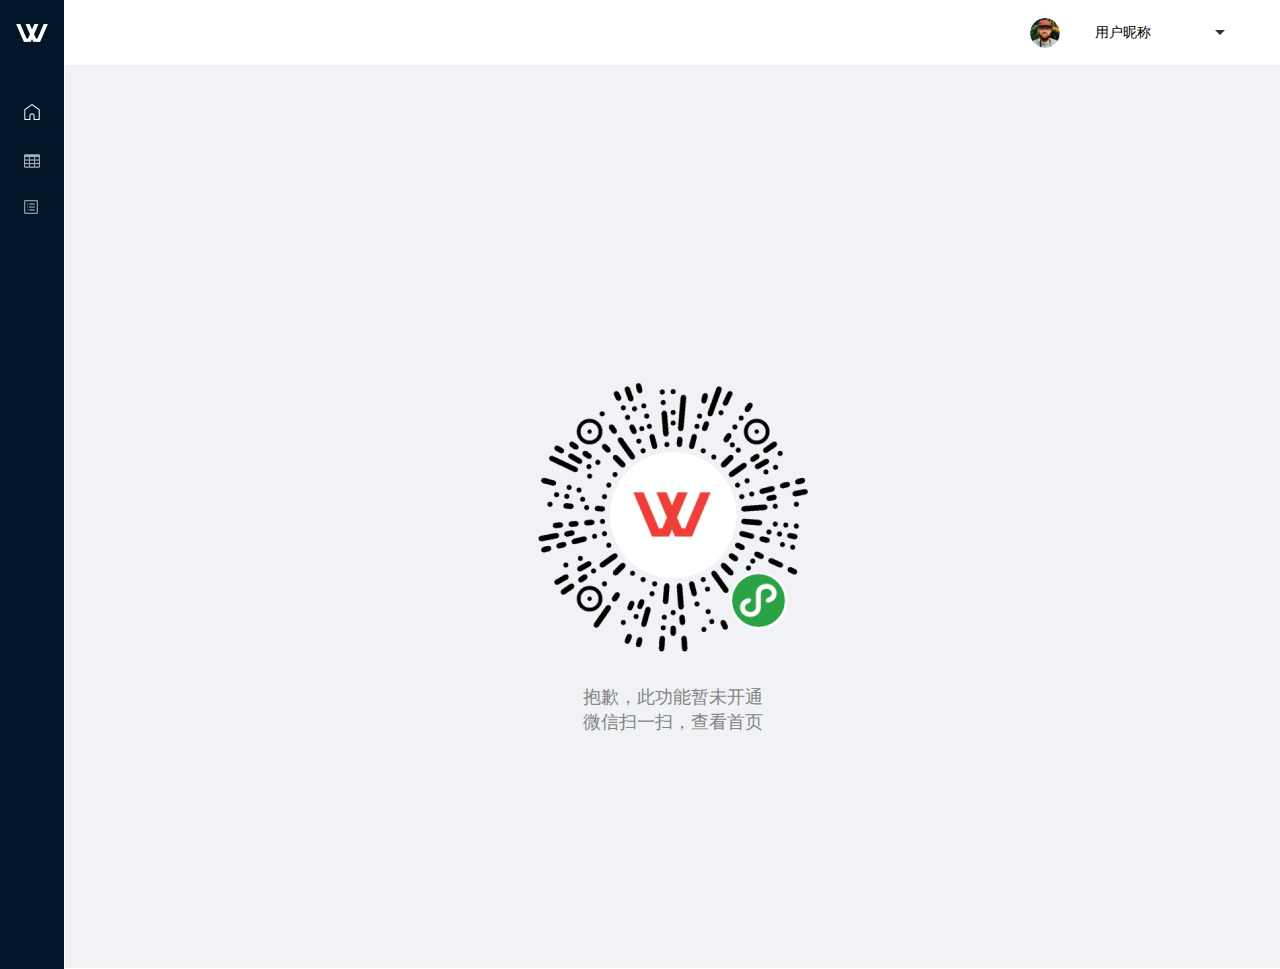
==== commit 2ba314e7: "最终" ====
--- a/index.html
+++ b/index.html
@@ -23,7 +23,7 @@
 				<div class="pc_phone_login" id="phoneLogin">
 					<input class="pc_input" type="number" name="phone" placeholder="输入手机号码">
 					<text class="pc_red">手机号码有误，请重新输入。</text>
-					<input class="pc_input pc_input_code" type="number" name="phone"   placeholder="输入验证码">
+					<input class="pc_input pc_input_code" type="number" name="phone" placeholder="输入验证码">
 					<text></text>
 					<button class="pc_getcode" id="getCode">获取短信验证码</button>
 					<text class="pc_red">验证码有误，请重新输入。</text>
@@ -53,10 +53,16 @@
 		<div class="zhuti">
 			<!-- 导航栏 -->
 			<div class="shouye_top">
-				<img src="img/shouyetouxiang.png" class="shouyetouxiang" style="width: 30px; height:30px;"/>
+				<!-- 退出登录开始-->
+				<div class="login_out">
+					<img src="../img/loginout.png" class="pic_login_out">
+					<p id="login_out">退出账号</p>
+					<div id="sanjiao"></div>
+				</div>
+				<!-- 退出登录结束 -->
+				<div class="xiangxiazhankai"></div>
 				<div class="nicheng">用户昵称</div>
-				<div class="xiangxiazhankai"></div>
-
+				<img src="img/shouyetouxiang.png" class="shouyetouxiang" style="width: 30px; height:30px;" />
 			</div>
 			<!-- 主体 -->
 			<div class="shouyr_zhuti">
@@ -89,12 +95,29 @@
 		<!-- 退出登录结束 -->
 	</div>
 </body>
-<script src="bootstrap/js/jquery.min.js"></script>
+
+<!-- <script src="bootstrap/js/jquery.min.js"></script> -->
+<script src="js/globel.js"></script>
 <script src="jquery.min.js"></script>
-<script src="js/Wshouye.js"></script>
+<script src="js/WSshouye.js"></script>
 
 <script src="js/hone_login.js"></script>
 <script src="js/qrcode.js"></script>
 <script src="js/login_out.js"></script>
 <script src="js/jQuery.md5(1).js"></script>
+<script src="http://pv.sohu.com/cityjson?ie=utf-8"></script>
+<!-- <script>
+		$().ready(function () {
+			var headPic = window.localStorage.getItem("headPic");
+			var wxName = window.localStorage.getItem("wxName");
+			if (window.localStorage.getItem('userData') != null) {
+				$(".shouyetouxiang").attr("src", headPic);
+				$(".nicheng").html(wxName);
+			} else {
+				$(".shouyetouxiang").attr("src", "../img/shouyetouxiang.png");
+				$(".nicheng").html("用户昵称");
+			}
+		})
+	
+	</script> -->
 </html>--- a/css/Wshouye.css
+++ b/css/Wshouye.css
@@ -3,15 +3,14 @@
 	margin: 0;
 }
 .Content{
-	height: 969px;
 	width: 100%;
-	/* background-color: green; */
 }
 .left_bar{
 	background-color: #021528;
 	width: 64px;
-	height: 100%;
+	height: 969px;
 	float: left;
+	overflow: hidden;
 }
 .left_logo{
 	position: absolute;
@@ -36,20 +35,18 @@
 	top: 200px;
 	cursor: pointer;
 }
+/* 右边主体 */
 .zhuti{
-	width: 1837px;
-	height: 100%;	
-	float: left;
-	/* background-color: blue */
+	width: calc(100% - 64px);
+	overflow: hidden;
 }
 .shouye_top{
-	width: 1837px;
-	height: 64px;
-	float: left;
-
+	width: 100%;
+    height: 64px;
+    float: left;
 }
 .shouyr_zhuti{
-	width:1837px;
+	width:100%;
     height:903px;
 	background:rgba(240,242,245,1);
 	border: 1px solid white;
@@ -81,24 +78,29 @@
 	margin: 0 auto;
 }
 .shouyetouxiang,.nicheng,.xiangxiazhankai{
-	float: left;
+	float: right;
 	margin: 10px;
 }
 .shouyetouxiang{
-	margin-left: 1595px;
+	margin-right: 25px;
 	margin-top: 18px;
 	border-radius: 15px;
 }
 .xiangxiazhankai{
 	width: 0px;
-	height: 0px;
-	border-width: 5px;
-	border-style: solid;
-	border-color: #333333 transparent transparent transparent;
-	margin-top: 30px;
+    height: 0px;
+    border-width: 5px;
+    border-style: solid;
+    border-color: #333333 transparent transparent transparent;
+    margin-top: 30px;
+    margin-right: 55px;
 }
 .nicheng{
 	margin-top: 24px;
+    white-space: nowrap;
+    text-overflow: ellipsis;
+    overflow: hidden;
+    width: 100px;
 }
 .shouye_xuanfu{
 	position: absolute;
@@ -138,45 +140,43 @@
 	left: 0px;
 }
 .login_out{
-	width:107px;
-    height:36px;
-    background:rgba(255,255,255,1);
-    box-shadow:0px 2px 2px 0px rgba(0,0,0,0.15);
-    border-radius:4px;
-	float: left;
-	position: absolute;
-	top: 73px;
-	left: 1706px;
-	display: none;
-	cursor: pointer;
+    width: 107px;
+    height: 36px;
+    background: rgba(255,255,255,1);
+    box-shadow: 0px 2px 2px 0px rgba(0,0,0,0.15);
+    border-radius: 4px;
+    float: right;
+    position: absolute;
+    top: 81px;
+    right: 57px;
+    display: none;
+    cursor: pointer;
+    z-index: 20;
 }
 
 .pic_login_out{
 	display: inline;
-	float: left;
 	margin-top: 12px;
-    margin-left: 12px;
+	margin-left: 12px;
 }
 #login_out{
-	width:104px;
-    height:36px;
-    font-size:13px;
-    font-family:PingFangSC-Regular;
-    font-weight:400;
-    color:rgba(121,123,131,1);
-	line-height:18px;
-	line-height: 36px;
-	margin-left: 10px;
-	text-align: center;
+    font-size: 13px;
+    font-family: PingFangSC-Regular;
+    font-weight: 400;
+    color: rgba(121,123,131,1);
+    line-height: 18px;
+    line-height: 36px;
+    margin-left: 15px;
+    text-align: center;
+	margin-top: -25px;
 }
 #sanjiao{
 	width: 0px;
-	height: 0px;
+    height: 0px;
     border-width: 8px;
     border-style: solid;
-	border-color: transparent transparent  #FFFFFF transparent;
-	margin-top: 30px;
-	position: relative;
-	top: -82px;
-    left: 78px;
+    border-color: transparent transparent #FFFFFF transparent;
+    margin-top: 30px;
+    margin-left: 83px;
+    margin-top: -53px;
 }
--- a/css/hone_login.css
+++ b/css/hone_login.css
@@ -107,4 +107,7 @@
 	width: 100%;
 	text-align: left;
 	margin-left:10%;
-}+}
+/* .pc_input{
+	margin-left: 20px;
+} */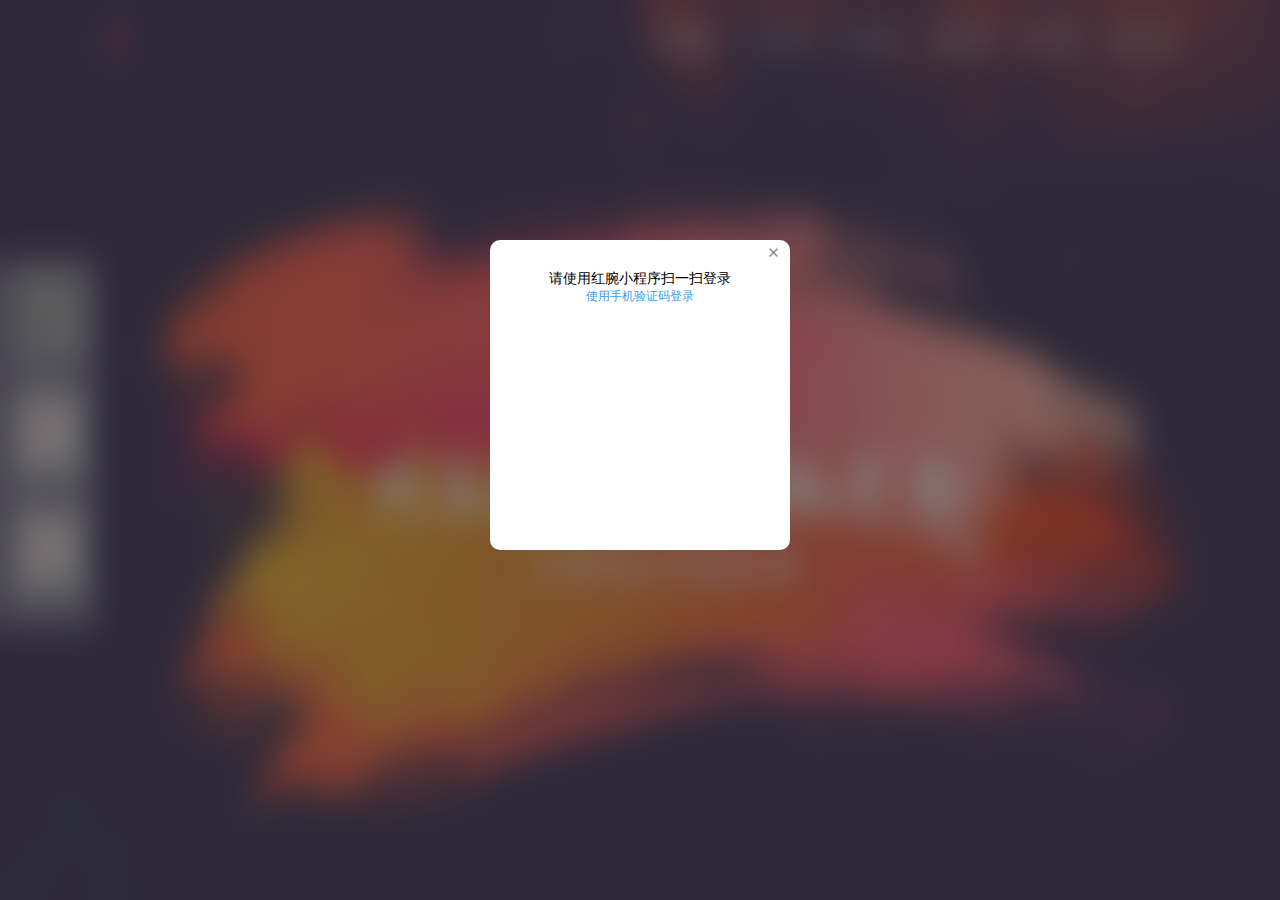
==== commit 22b5973c: "链接官网" ====
--- a/index.html
+++ b/index.html
@@ -5,6 +5,7 @@
 	<meta charset="UTF-8">
 	<meta name="viewport" content="width=device-width, initial-scale=1.0">
 	<meta http-equiv="X-UA-Compatible" content="ie=edge">
+	<meta http-equiv="Content-Security-Policy" content="upgrade-insecure-requests">
 	<title>登录</title>
 
 	<link rel="stylesheet" href="layui/css/layui.css" />
@@ -19,62 +20,64 @@
 		<div class="pc_container">
 			<!-- 登录弹出 -->
 			<div class="pc_login_pop">
+				<!-- 关闭登录按钮 -->
+				<div><img src="img/close.png" alt="" style="width: 15px; height:15px" class="loginOutBt"></div>
 				<!-- 手机号码登录 -->
 				<div class="pc_phone_login" id="phoneLogin">
-					<input class="pc_input" type="number" name="phone" placeholder="输入手机号码">
+					<input class="pc_input" name="phone" placeholder="输入手机号码">
 					<text class="pc_red">手机号码有误，请重新输入。</text>
-					<input class="pc_input pc_input_code" type="number" name="phone" placeholder="输入验证码">
+					<input class="pc_input pc_input_code" name="phone" placeholder="输入验证码">
 					<text></text>
 					<button class="pc_getcode" id="getCode">获取短信验证码</button>
 					<text class="pc_red">验证码有误，请重新输入。</text>
 					<button class="pc_login" id="login">登录</button>
-					<div class="pc_scan" id="scanCode" style="cursor: pointer">小程序二维码登录</div>
+					<!-- <div class="pc_scan" id="scanCode" style="cursor: pointer">小程序二维码登录</div> -->
 				</div>
 				<!-- 小程序二维码登录 -->
 				<div class="pc_minicode_login" id="codeLogin">
+					<text>请使用红腕小程序扫一扫登录</text>
 					<div id='qrcode'></div>
-					<text>请使用小程序中我的-扫一扫</text>
-					<!-- <img src="../img/erweima.png" alt="" style="width: 220px; height:220px"> -->
+					<div id="use_veriCode" class="pc_scan" style="cursor: pointer;text-align: center">使用手机验证码登录</div>
 				</div>
 			</div>
 		</div>
 		<!-- 进入登录遮罩 -->
-		<div class="zhezhao"></div>
+		<div class="zhezhao" style="display: block"><img src="img/loginBackground.png" alt="" class="login_background" ></div>
 		<!--侧边栏开始-->
-		<div class="left_bar">
+		<!-- <div class="left_bar">
 			<img src="img/left_logo.png" class="left_logo" />
 			<img src="img/shouye.png" class="shouye" />
 			<img src="img/dingdan.png" class="dingdan" />
 			<img src="img/dingdanguanli.png" class="dingdanguanli">
-		</div>
+		</div> -->
 		<!-- 侧边栏结束 -->
 
 		<!-- 右侧主体开始 -->
-		<div class="zhuti">
+		<!-- <div class="zhuti"> -->
 			<!-- 导航栏 -->
-			<div class="shouye_top">
+			<!-- <div class="shouye_top"> -->
 				<!-- 退出登录开始-->
-				<div class="login_out">
+				<!-- <div class="login_out">
 					<img src="../img/loginout.png" class="pic_login_out">
 					<p id="login_out">退出账号</p>
 					<div id="sanjiao"></div>
-				</div>
+				</div> -->
 				<!-- 退出登录结束 -->
-				<div class="xiangxiazhankai"></div>
+				<!-- <div class="xiangxiazhankai"></div>
 				<div class="nicheng">用户昵称</div>
 				<img src="img/shouyetouxiang.png" class="shouyetouxiang" style="width: 30px; height:30px;" />
-			</div>
+			</div> -->
 			<!-- 主体 -->
-			<div class="shouyr_zhuti">
-				<img src="img/erweima.png" class="erweima" />
+			<!-- <div class="shouyr_zhuti">
+				<img src="img/erweima.png" class="erweima" style="width : 284px;height: 284px; " />
 				<div class="word1 word">抱歉，此功能暂未开通</div>
 				<div class="word2 word">微信扫一扫，查看首页</div>
 			</div>
 
-		</div>
+		</div> -->
 		<!-- 右边主体结束 -->
 		<!-- 悬浮框开始 -->
-		<div class="shouye_xuanfu">
+		<!-- <div class="shouye_xuanfu">
 			<div class="shouye_show  show">
 				<p>&nbsp;&nbsp;&nbsp;&nbsp;首页</p>
 			</div>
@@ -84,14 +87,14 @@
 			<div class="dingdanguanli_show  show">
 				<p>&nbsp;&nbsp;&nbsp;&nbsp;订单管理</p>
 			</div>
-		</div>
+		</div> -->
 		<!-- 悬浮框结束 -->
 		<!-- 退出登录开始-->
-		<div class="login_out">
+		<!-- <div class="login_out">
 			<img src="img/loginout.png" class="pic_login_out">
 			<p id="login_out">退出账号</p>
 			<div id="sanjiao"></div>
-		</div>
+		</div> -->
 		<!-- 退出登录结束 -->
 	</div>
 </body>
@@ -106,18 +109,4 @@
 <script src="js/login_out.js"></script>
 <script src="js/jQuery.md5(1).js"></script>
 <script src="http://pv.sohu.com/cityjson?ie=utf-8"></script>
-<!-- <script>
-		$().ready(function () {
-			var headPic = window.localStorage.getItem("headPic");
-			var wxName = window.localStorage.getItem("wxName");
-			if (window.localStorage.getItem('userData') != null) {
-				$(".shouyetouxiang").attr("src", headPic);
-				$(".nicheng").html(wxName);
-			} else {
-				$(".shouyetouxiang").attr("src", "../img/shouyetouxiang.png");
-				$(".nicheng").html("用户昵称");
-			}
-		})
-	
-	</script> -->
 </html>--- a/css/Wshouye.css
+++ b/css/Wshouye.css
@@ -14,8 +14,10 @@
 }
 .left_logo{
 	position: absolute;
-	left: 16px;
-	top: 24px;
+    left: 12px;
+    top: 30px;
+    width: 40px;
+    height: 40px;
 }
 .shouye{
 	position: absolute;
--- a/css/hone_login.css
+++ b/css/hone_login.css
@@ -1,4 +1,7 @@
 /*登录*/
+* { margin: 0; 
+	padding: 0; 
+}
 .pc_container{
 	width: 100%;
 	z-index: 25;
@@ -6,34 +9,43 @@
 }
 
 .zhezhao{
-	width: 100vw;
-	height: 100vh;
+	/* width: 100vw;
+	height: 100vh; */
+	/* background: url(../img/loginBackground.png) cover; */
 	position: fixed;
 	top:0;
 	left: 0;
 	background: black;
-	opacity: 0.3;
+	/* opacity: 0.3; */
 	z-index: 20;
 	color: red;
 	display: none;
 }
+.login_background{
+	width: 100vw;
+	height: 100vh;
+}
 
 .pc_login_pop{
-	display: none;
     width: 300px;
-    height: 280px;
+    height: 310px;
     background: #fff;
     border-radius: 10px;
     margin: 240px auto;
     position: relative;
     z-index: 20;
 }
+.loginOutBt{
+	margin-left: 92%;
+    margin-top: 5px;
+}
 
 .pc_minicode_login{
-	display: none;
+	display: block;
 	padding: 10px 0;
 	text-align: center;
 	margin:auto auto;
+	display: block;
 }
 .pc_minicode_login img{
 	margin:20px auto 10px;
@@ -49,6 +61,7 @@
 /*手机号登录样式*/
 .pc_phone_login{
 	text-align: center;
+	display: none;
 }
 input.pc_input_code{
 	width: 40%!important;
@@ -56,7 +69,7 @@
 	color:#000;
 }
 .pc_phone_login .pc_input{
-	width:80%;
+	width:75%;
 	height: 40px;
 	background: #f5f5f5;
 	margin:0 auto;
@@ -83,11 +96,14 @@
 	margin-top:5px;
 }
 .pc_getcode{
-	height: 40px;
+	height: 41px;
 	border-radius: 5px;
 	color: #fff;
 	outline: none;
-	border:1px solid transparent;
+	border:2px solid transparent;
+	background: #858585;
+	opacity: 0.39;
+	/* padding: 10px; */
 }
 
 .pc_login{
@@ -106,7 +122,7 @@
 	display: block;
 	width: 100%;
 	text-align: left;
-	margin-left:10%;
+	/* margin-left:10%; */
 }
 /* .pc_input{
 	margin-left: 20px;
